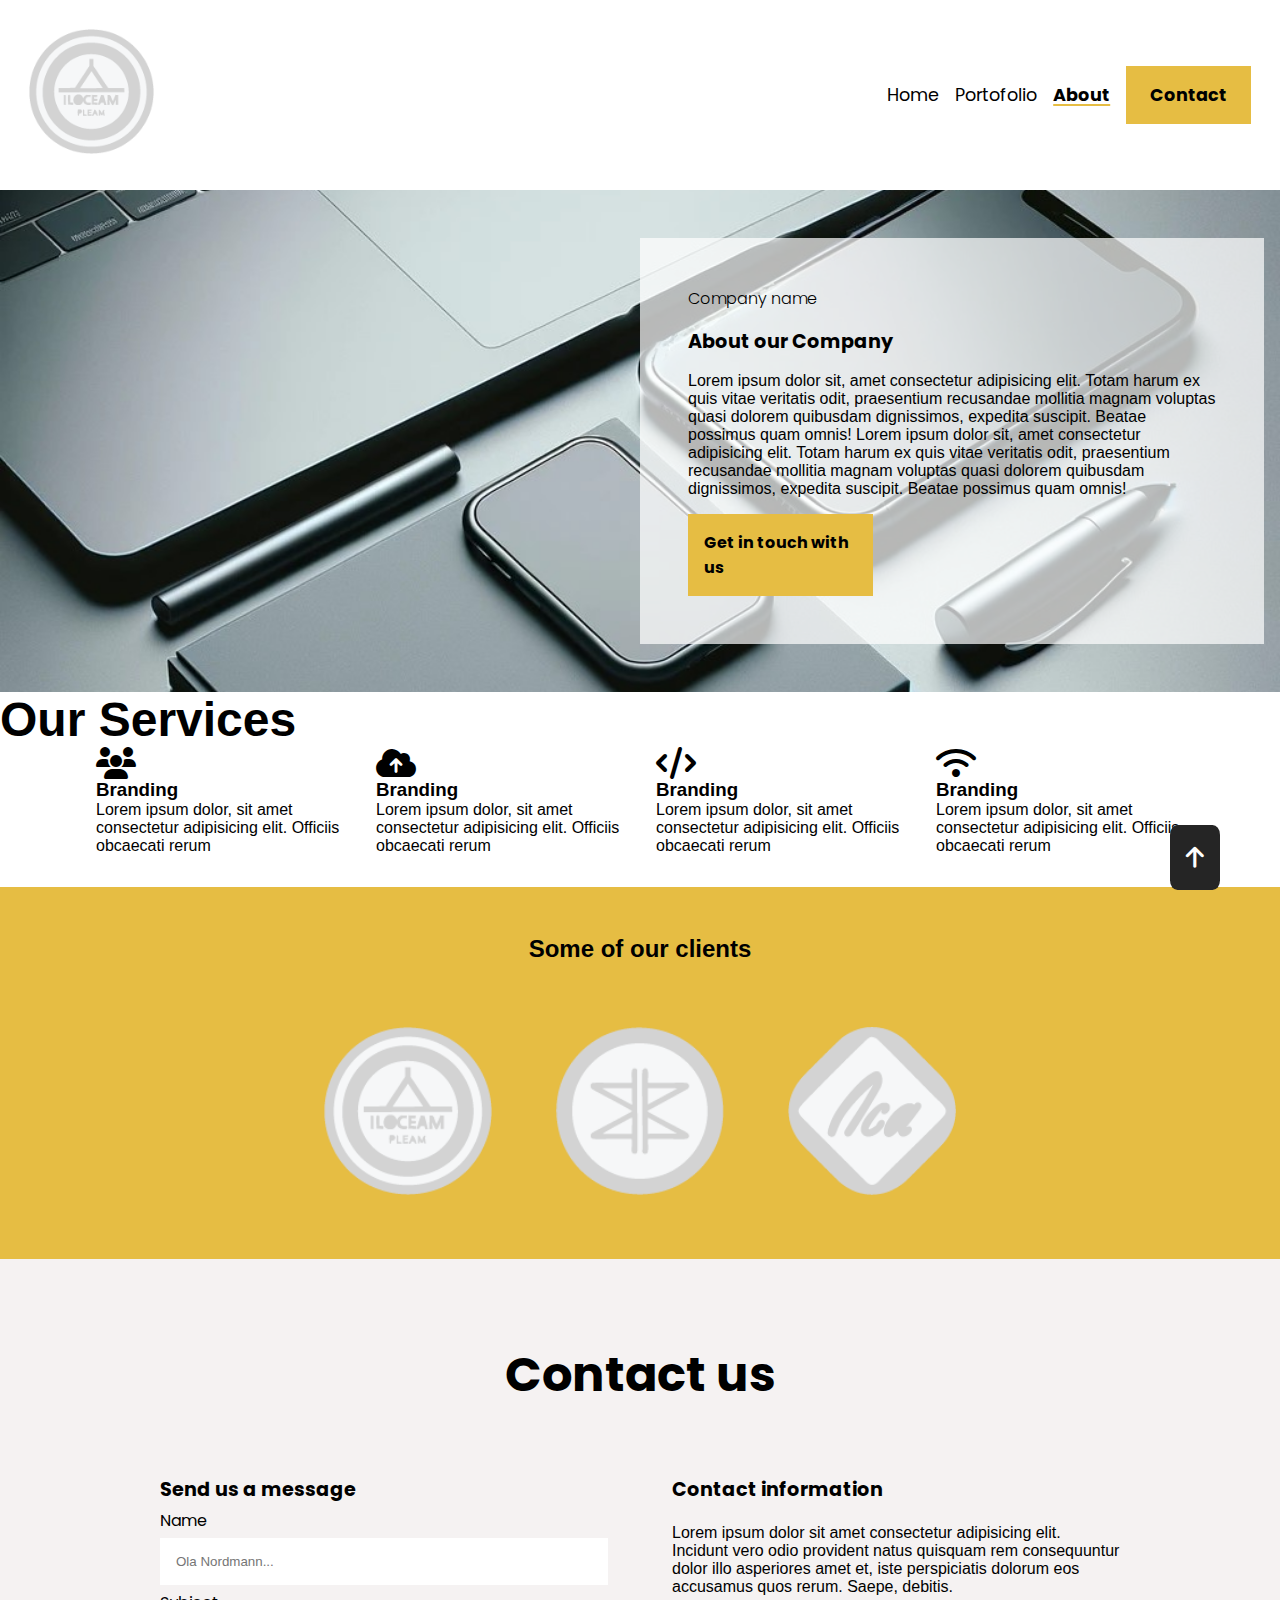
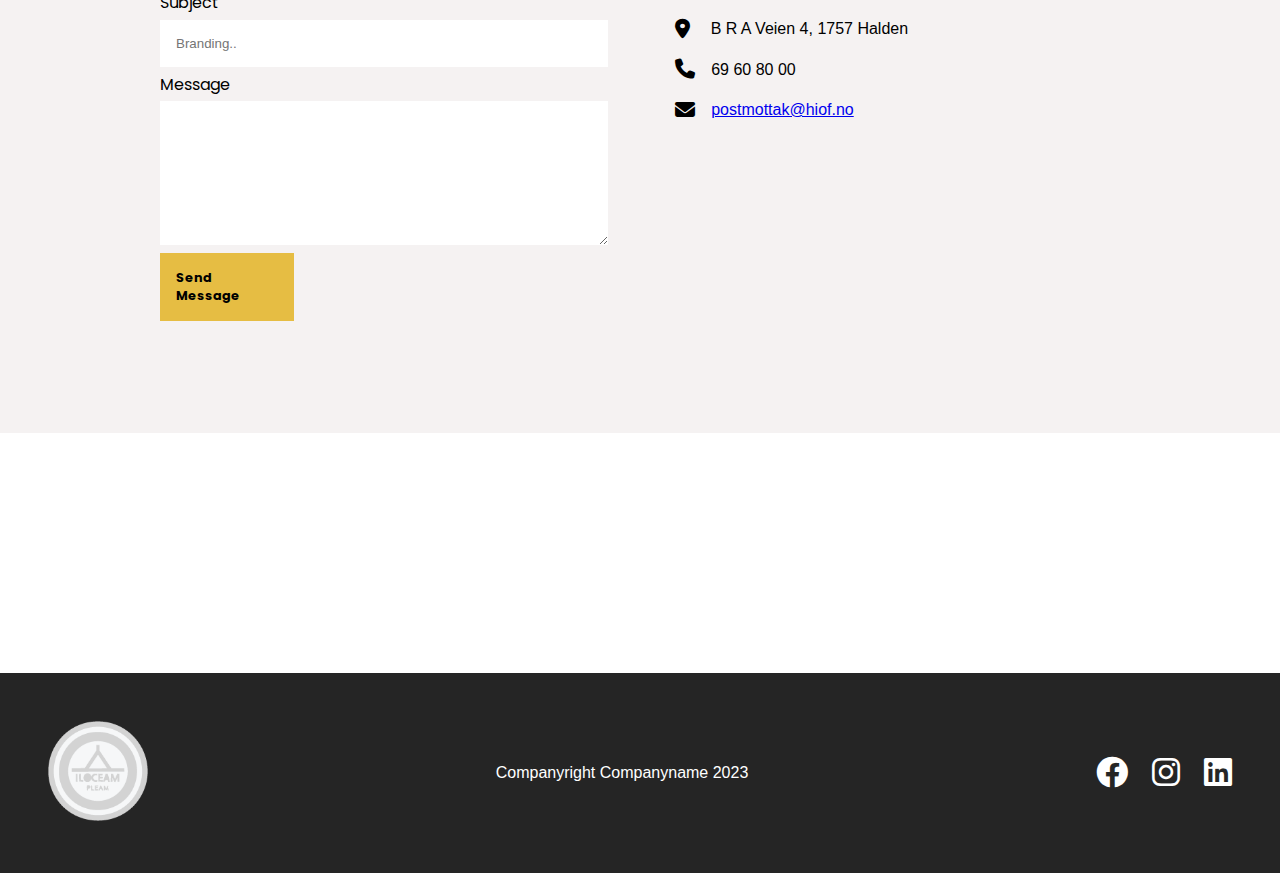
==== about.html @ 309cd56e "worked on page. Pretty much finished all pages, changes fonts to be from fontawesome, changed downlo" ====
<!DOCTYPE html>
<html lang="en">
    <head>
        <meta charset="UTF-8">
        <meta name="viewport" content="width=device-width, initial-scale=1.0">
        <meta name="description" content="This is the front-page of the 2023 Webutvikling exam.">
        <link href="css/font/css/fontawesome.css" rel="stylesheet">
        <link href="css/font/css/brands.css" rel="stylesheet">
        <link href="css/font/css/solid.css" rel="stylesheet">
        <link rel="stylesheet" href="css/main.css" type="text/css">
        <title>Webutvilking 2023 Exam Project</title>
    </head>
    <body id="body-grid">
        <header id="header-flex">
            <a class="logo" href="index.html"><img src="img/logo1.png" alt="Logo for the website, a round representative picture"></a>
            <nav>
                <ul>
                    <li><a href="index.html">Home</a></li>
                    <li><a href="products.html">Portofolio</a></li>
                    <li class="current_page_navigation"><a href="about.html">About</a></li>
                    <li id="contact_page_navigation"><a href="about.html">Contact</a></li>
                </ul>
            </nav>
            <a href="#header-flex" id="back-to-top" title="Back to top">
                <i class="fa-solid fa-arrow-up fa-xl" style="color: #ffffff;"></i>
            </a>
        </header>
        <main id="about-main">
            <section id="about-background">
                <div id="about-background-content">
                    <span>Company name</span>
                    <h1>About our Company</h1>
                    <p>
                        Lorem ipsum dolor sit, amet consectetur adipisicing elit. Totam harum ex quis vitae veritatis odit, praesentium recusandae mollitia magnam voluptas quasi dolorem quibusdam dignissimos, expedita suscipit. Beatae possimus quam omnis!
                        Lorem ipsum dolor sit, amet consectetur adipisicing elit. Totam harum ex quis vitae veritatis odit, praesentium recusandae mollitia magnam voluptas quasi dolorem quibusdam dignissimos, expedita suscipit. Beatae possimus quam omnis!
                    </p>
                    <a href="#">Get in touch with us</a>
                </div>
            </section>
            <section id="services">
                <h2>Our Services</h2>
                <section id="branding-elements">
                    <article>
                        <i class="fa-solid fa-users fa-2x"></i>
                        <h3>Branding</h3>
                        <p>Lorem ipsum dolor, sit amet consectetur adipisicing elit. Officiis obcaecati rerum</p>
                    </article>
                    <article>
                        <i class="fa-solid fa-cloud-arrow-up fa-2x"></i>
                        <h3>Branding</h3>
                        <p>Lorem ipsum dolor, sit amet consectetur adipisicing elit. Officiis obcaecati rerum</p>
                    </article>
                    <article>
                        <i class="fa-solid fa-code fa-2x"></i>
                        <h3>Branding</h3>
                        <p>Lorem ipsum dolor, sit amet consectetur adipisicing elit. Officiis obcaecati rerum</p>
                    </article>
                    <article>
                        <i class="fa-solid fa-wifi fa-2x"></i>
                        <h3>Branding</h3>
                        <p>Lorem ipsum dolor, sit amet consectetur adipisicing elit. Officiis obcaecati rerum</p>
                    </article>
                </section>
            </section>
            <section id="about-clients">
                <h2>Some of our clients</h2>
                <article>
                    <img class="client-logo" src="img/logo1.png" alt="Logo of a company">
                    <img class="client-logo" src="img/logo2.png" alt="Logo of a company">
                    <img class="client-logo" src="img/logo3.png" alt="Logo of a company">
                </article>
            </section>
            <section id="about-contact-container">
                <h2>Contact us</h2>
                <article id="contact-us">
                    <h3>Send us a message</h3>
                    <form action="#" method="get">
                        <label for="whole_name">Name</label>
                        <input type="text" id="whole_name" name="whole_name" placeholder="Ola Nordmann..." required>
                        <label for="subject">Subject</label>
                        <input type="text" id="subject" name="subject" placeholder="Branding.." required>
                        <label for="message">Message</label>
                        <textarea id="message" name="message"></textarea>
                        <button type="submit">Send Message</button>
                    </form>
                </article>
                <article id="contact-information">
                    <h3>Contact information</h3>
                    <p>Lorem ipsum dolor sit amet consectetur adipisicing elit. Incidunt vero odio provident natus quisquam rem consequuntur dolor illo asperiores amet et, iste perspiciatis dolorum eos accusamus quos rerum. Saepe, debitis.</p>
                    <ul>
                        <li><i class="fa-solid fa-location-dot fa-lg" style="color: #000000;"></i> B R A Veien 4, 1757 Halden</li>
                        <li><i class="fa-solid fa-phone fa-lg" style="color: #000000;"></i>69 60 80 00</li>
                        <li><i class="fa-solid fa-envelope fa-lg" style="color: #000000;"></i><a href="mailto:postmottak@hiof.no">postmottak@hiof.no</a></li>
                    </ul>
                </article>
            </section>
            <section id="about-school-map">
                <iframe src="https://www.google.com/maps/embed?pb=!1m18!1m12!1m3!1d4094.4164869169167!2d11.348240344778466!3d59.12892465451155!2m3!1f0!2f0!3f0!3m2!1i1024!2i768!4f13.1!3m3!1m2!1s0x464412f0d344246f%3A0x4e47f19c99b253b1!2s%C3%98stfold%20University%20College!5e0!3m2!1sen!2sno!4v1700143550949!5m2!1sen!2sno" width="400" height="300" style="border:0;" allowfullscreen="" loading="lazy" referrerpolicy="no-referrer-when-downgrade"></iframe>
            </section>
        </main>
        <footer>
            <a href="index.html"><img src="img/logo1.png" alt="Logo for the website, a round representative picture"></a>
            <span>Companyright Companyname 2023</span>
            <nav>
                <ul>
                    <li><a href="https://facebook.com" target="_blank"><i class="fa-brands fa-facebook fa-2xl" style="color: #ffffff;"></i></a></li>
                    <li><a href="https://instagram.com" target="_blank"><i class="fa-brands fa-instagram fa-2xl" style="color: #ffffff;"></i></a></li>
                    <li><a href="https://linkedin.com" target="_blank"><i class="fa-brands fa-linkedin fa-2xl" style="color: #ffffff;"></i></a></li>
                </ul>
            </nav>
        </footer>
    </body>
</html>
---- css/font/css/brands.css ----
/*!
 * Font Awesome Free 6.4.2 by @fontawesome - https://fontawesome.com
 * License - https://fontawesome.com/license/free (Icons: CC BY 4.0, Fonts: SIL OFL 1.1, Code: MIT License)
 * Copyright 2023 Fonticons, Inc.
 */
:root, :host {
  --fa-style-family-brands: 'Font Awesome 6 Brands';
  --fa-font-brands: normal 400 1em/1 'Font Awesome 6 Brands'; }

@font-face {
  font-family: 'Font Awesome 6 Brands';
  font-style: normal;
  font-weight: 400;
  font-display: block;
  src: url("../webfonts/fa-brands-400.woff2") format("woff2"), url("../webfonts/fa-brands-400.ttf") format("truetype"); }

.fab,
.fa-brands {
  font-weight: 400; }

.fa-monero:before {
  content: "\f3d0"; }

.fa-hooli:before {
  content: "\f427"; }

.fa-yelp:before {
  content: "\f1e9"; }

.fa-cc-visa:before {
  content: "\f1f0"; }

.fa-lastfm:before {
  content: "\f202"; }

.fa-shopware:before {
  content: "\f5b5"; }

.fa-creative-commons-nc:before {
  content: "\f4e8"; }

.fa-aws:before {
  content: "\f375"; }

.fa-redhat:before {
  content: "\f7bc"; }

.fa-yoast:before {
  content: "\f2b1"; }

.fa-cloudflare:before {
  content: "\e07d"; }

.fa-ups:before {
  content: "\f7e0"; }

.fa-wpexplorer:before {
  content: "\f2de"; }

.fa-dyalog:before {
  content: "\f399"; }

.fa-bity:before {
  content: "\f37a"; }

.fa-stackpath:before {
  content: "\f842"; }

.fa-buysellads:before {
  content: "\f20d"; }

.fa-first-order:before {
  content: "\f2b0"; }

.fa-modx:before {
  content: "\f285"; }

.fa-guilded:before {
  content: "\e07e"; }

.fa-vnv:before {
  content: "\f40b"; }

.fa-square-js:before {
  content: "\f3b9"; }

.fa-js-square:before {
  content: "\f3b9"; }

.fa-microsoft:before {
  content: "\f3ca"; }

.fa-qq:before {
  content: "\f1d6"; }

.fa-orcid:before {
  content: "\f8d2"; }

.fa-java:before {
  content: "\f4e4"; }

.fa-invision:before {
  content: "\f7b0"; }

.fa-creative-commons-pd-alt:before {
  content: "\f4ed"; }

.fa-centercode:before {
  content: "\f380"; }

.fa-glide-g:before {
  content: "\f2a6"; }

.fa-drupal:before {
  content: "\f1a9"; }

.fa-hire-a-helper:before {
  content: "\f3b0"; }

.fa-creative-commons-by:before {
  content: "\f4e7"; }

.fa-unity:before {
  content: "\e049"; }

.fa-whmcs:before {
  content: "\f40d"; }

.fa-rocketchat:before {
  content: "\f3e8"; }

.fa-vk:before {
  content: "\f189"; }

.fa-untappd:before {
  content: "\f405"; }

.fa-mailchimp:before {
  content: "\f59e"; }

.fa-css3-alt:before {
  content: "\f38b"; }

.fa-square-reddit:before {
  content: "\f1a2"; }

.fa-reddit-square:before {
  content: "\f1a2"; }

.fa-vimeo-v:before {
  content: "\f27d"; }

.fa-contao:before {
  content: "\f26d"; }

.fa-square-font-awesome:before {
  content: "\e5ad"; }

.fa-deskpro:before {
  content: "\f38f"; }

.fa-sistrix:before {
  content: "\f3ee"; }

.fa-square-instagram:before {
  content: "\e055"; }

.fa-instagram-square:before {
  content: "\e055"; }

.fa-battle-net:before {
  content: "\f835"; }

.fa-the-red-yeti:before {
  content: "\f69d"; }

.fa-square-hacker-news:before {
  content: "\f3af"; }

.fa-hacker-news-square:before {
  content: "\f3af"; }

.fa-edge:before {
  content: "\f282"; }

.fa-threads:before {
  content: "\e618"; }

.fa-napster:before {
  content: "\f3d2"; }

.fa-square-snapchat:before {
  content: "\f2ad"; }

.fa-snapchat-square:before {
  content: "\f2ad"; }

.fa-google-plus-g:before {
  content: "\f0d5"; }

.fa-artstation:before {
  content: "\f77a"; }

.fa-markdown:before {
  content: "\f60f"; }

.fa-sourcetree:before {
  content: "\f7d3"; }

.fa-google-plus:before {
  content: "\f2b3"; }

.fa-diaspora:before {
  content: "\f791"; }

.fa-foursquare:before {
  content: "\f180"; }

.fa-stack-overflow:before {
  content: "\f16c"; }

.fa-github-alt:before {
  content: "\f113"; }

.fa-phoenix-squadron:before {
  content: "\f511"; }

.fa-pagelines:before {
  content: "\f18c"; }

.fa-algolia:before {
  content: "\f36c"; }

.fa-red-river:before {
  content: "\f3e3"; }

.fa-creative-commons-sa:before {
  content: "\f4ef"; }

.fa-safari:before {
  content: "\f267"; }

.fa-google:before {
  content: "\f1a0"; }

.fa-square-font-awesome-stroke:before {
  content: "\f35c"; }

.fa-font-awesome-alt:before {
  content: "\f35c"; }

.fa-atlassian:before {
  content: "\f77b"; }

.fa-linkedin-in:before {
  content: "\f0e1"; }

.fa-digital-ocean:before {
  content: "\f391"; }

.fa-nimblr:before {
  content: "\f5a8"; }

.fa-chromecast:before {
  content: "\f838"; }

.fa-evernote:before {
  content: "\f839"; }

.fa-hacker-news:before {
  content: "\f1d4"; }

.fa-creative-commons-sampling:before {
  content: "\f4f0"; }

.fa-adversal:before {
  content: "\f36a"; }

.fa-creative-commons:before {
  content: "\f25e"; }

.fa-watchman-monitoring:before {
  content: "\e087"; }

.fa-fonticons:before {
  content: "\f280"; }

.fa-weixin:before {
  content: "\f1d7"; }

.fa-shirtsinbulk:before {
  content: "\f214"; }

.fa-codepen:before {
  content: "\f1cb"; }

.fa-git-alt:before {
  content: "\f841"; }

.fa-lyft:before {
  content: "\f3c3"; }

.fa-rev:before {
  content: "\f5b2"; }

.fa-windows:before {
  content: "\f17a"; }

.fa-wizards-of-the-coast:before {
  content: "\f730"; }

.fa-square-viadeo:before {
  content: "\f2aa"; }

.fa-viadeo-square:before {
  content: "\f2aa"; }

.fa-meetup:before {
  content: "\f2e0"; }

.fa-centos:before {
  content: "\f789"; }

.fa-adn:before {
  content: "\f170"; }

.fa-cloudsmith:before {
  content: "\f384"; }

.fa-pied-piper-alt:before {
  content: "\f1a8"; }

.fa-square-dribbble:before {
  content: "\f397"; }

.fa-dribbble-square:before {
  content: "\f397"; }

.fa-codiepie:before {
  content: "\f284"; }

.fa-node:before {
  content: "\f419"; }

.fa-mix:before {
  content: "\f3cb"; }

.fa-steam:before {
  content: "\f1b6"; }

.fa-cc-apple-pay:before {
  content: "\f416"; }

.fa-scribd:before {
  content: "\f28a"; }

.fa-debian:before {
  content: "\e60b"; }

.fa-openid:before {
  content: "\f19b"; }

.fa-instalod:before {
  content: "\e081"; }

.fa-expeditedssl:before {
  content: "\f23e"; }

.fa-sellcast:before {
  content: "\f2da"; }

.fa-square-twitter:before {
  content: "\f081"; }

.fa-twitter-square:before {
  content: "\f081"; }

.fa-r-project:before {
  content: "\f4f7"; }

.fa-delicious:before {
  content: "\f1a5"; }

.fa-freebsd:before {
  content: "\f3a4"; }

.fa-vuejs:before {
  content: "\f41f"; }

.fa-accusoft:before {
  content: "\f369"; }

.fa-ioxhost:before {
  content: "\f208"; }

.fa-fonticons-fi:before {
  content: "\f3a2"; }

.fa-app-store:before {
  content: "\f36f"; }

.fa-cc-mastercard:before {
  content: "\f1f1"; }

.fa-itunes-note:before {
  content: "\f3b5"; }

.fa-golang:before {
  content: "\e40f"; }

.fa-kickstarter:before {
  content: "\f3bb"; }

.fa-grav:before {
  content: "\f2d6"; }

.fa-weibo:before {
  content: "\f18a"; }

.fa-uncharted:before {
  content: "\e084"; }

.fa-firstdraft:before {
  content: "\f3a1"; }

.fa-square-youtube:before {
  content: "\f431"; }

.fa-youtube-square:before {
  content: "\f431"; }

.fa-wikipedia-w:before {
  content: "\f266"; }

.fa-wpressr:before {
  content: "\f3e4"; }

.fa-rendact:before {
  content: "\f3e4"; }

.fa-angellist:before {
  content: "\f209"; }

.fa-galactic-republic:before {
  content: "\f50c"; }

.fa-nfc-directional:before {
  content: "\e530"; }

.fa-skype:before {
  content: "\f17e"; }

.fa-joget:before {
  content: "\f3b7"; }

.fa-fedora:before {
  content: "\f798"; }

.fa-stripe-s:before {
  content: "\f42a"; }

.fa-meta:before {
  content: "\e49b"; }

.fa-laravel:before {
  content: "\f3bd"; }

.fa-hotjar:before {
  content: "\f3b1"; }

.fa-bluetooth-b:before {
  content: "\f294"; }

.fa-sticker-mule:before {
  content: "\f3f7"; }

.fa-creative-commons-zero:before {
  content: "\f4f3"; }

.fa-hips:before {
  content: "\f452"; }

.fa-behance:before {
  content: "\f1b4"; }

.fa-reddit:before {
  content: "\f1a1"; }

.fa-discord:before {
  content: "\f392"; }

.fa-chrome:before {
  content: "\f268"; }

.fa-app-store-ios:before {
  content: "\f370"; }

.fa-cc-discover:before {
  content: "\f1f2"; }

.fa-wpbeginner:before {
  content: "\f297"; }

.fa-confluence:before {
  content: "\f78d"; }

.fa-mdb:before {
  content: "\f8ca"; }

.fa-dochub:before {
  content: "\f394"; }

.fa-accessible-icon:before {
  content: "\f368"; }

.fa-ebay:before {
  content: "\f4f4"; }

.fa-amazon:before {
  content: "\f270"; }

.fa-unsplash:before {
  content: "\e07c"; }

.fa-yarn:before {
  content: "\f7e3"; }

.fa-square-steam:before {
  content: "\f1b7"; }

.fa-steam-square:before {
  content: "\f1b7"; }

.fa-500px:before {
  content: "\f26e"; }

.fa-square-vimeo:before {
  content: "\f194"; }

.fa-vimeo-square:before {
  content: "\f194"; }

.fa-asymmetrik:before {
  content: "\f372"; }

.fa-font-awesome:before {
  content: "\f2b4"; }

.fa-font-awesome-flag:before {
  content: "\f2b4"; }

.fa-font-awesome-logo-full:before {
  content: "\f2b4"; }

.fa-gratipay:before {
  content: "\f184"; }

.fa-apple:before {
  content: "\f179"; }

.fa-hive:before {
  content: "\e07f"; }

.fa-gitkraken:before {
  content: "\f3a6"; }

.fa-keybase:before {
  content: "\f4f5"; }

.fa-apple-pay:before {
  content: "\f415"; }

.fa-padlet:before {
  content: "\e4a0"; }

.fa-amazon-pay:before {
  content: "\f42c"; }

.fa-square-github:before {
  content: "\f092"; }

.fa-github-square:before {
  content: "\f092"; }

.fa-stumbleupon:before {
  content: "\f1a4"; }

.fa-fedex:before {
  content: "\f797"; }

.fa-phoenix-framework:before {
  content: "\f3dc"; }

.fa-shopify:before {
  content: "\e057"; }

.fa-neos:before {
  content: "\f612"; }

.fa-square-threads:before {
  content: "\e619"; }

.fa-hackerrank:before {
  content: "\f5f7"; }

.fa-researchgate:before {
  content: "\f4f8"; }

.fa-swift:before {
  content: "\f8e1"; }

.fa-angular:before {
  content: "\f420"; }

.fa-speakap:before {
  content: "\f3f3"; }

.fa-angrycreative:before {
  content: "\f36e"; }

.fa-y-combinator:before {
  content: "\f23b"; }

.fa-empire:before {
  content: "\f1d1"; }

.fa-envira:before {
  content: "\f299"; }

.fa-square-gitlab:before {
  content: "\e5ae"; }

.fa-gitlab-square:before {
  content: "\e5ae"; }

.fa-studiovinari:before {
  content: "\f3f8"; }

.fa-pied-piper:before {
  content: "\f2ae"; }

.fa-wordpress:before {
  content: "\f19a"; }

.fa-product-hunt:before {
  content: "\f288"; }

.fa-firefox:before {
  content: "\f269"; }

.fa-linode:before {
  content: "\f2b8"; }

.fa-goodreads:before {
  content: "\f3a8"; }

.fa-square-odnoklassniki:before {
  content: "\f264"; }

.fa-odnoklassniki-square:before {
  content: "\f264"; }

.fa-jsfiddle:before {
  content: "\f1cc"; }

.fa-sith:before {
  content: "\f512"; }

.fa-themeisle:before {
  content: "\f2b2"; }

.fa-page4:before {
  content: "\f3d7"; }

.fa-hashnode:before {
  content: "\e499"; }

.fa-react:before {
  content: "\f41b"; }

.fa-cc-paypal:before {
  content: "\f1f4"; }

.fa-squarespace:before {
  content: "\f5be"; }

.fa-cc-stripe:before {
  content: "\f1f5"; }

.fa-creative-commons-share:before {
  content: "\f4f2"; }

.fa-bitcoin:before {
  content: "\f379"; }

.fa-keycdn:before {
  content: "\f3ba"; }

.fa-opera:before {
  content: "\f26a"; }

.fa-itch-io:before {
  content: "\f83a"; }

.fa-umbraco:before {
  content: "\f8e8"; }

.fa-galactic-senate:before {
  content: "\f50d"; }

.fa-ubuntu:before {
  content: "\f7df"; }

.fa-draft2digital:before {
  content: "\f396"; }

.fa-stripe:before {
  content: "\f429"; }

.fa-houzz:before {
  content: "\f27c"; }

.fa-gg:before {
  content: "\f260"; }

.fa-dhl:before {
  content: "\f790"; }

.fa-square-pinterest:before {
  content: "\f0d3"; }

.fa-pinterest-square:before {
  content: "\f0d3"; }

.fa-xing:before {
  content: "\f168"; }

.fa-blackberry:before {
  content: "\f37b"; }

.fa-creative-commons-pd:before {
  content: "\f4ec"; }

.fa-playstation:before {
  content: "\f3df"; }

.fa-quinscape:before {
  content: "\f459"; }

.fa-less:before {
  content: "\f41d"; }

.fa-blogger-b:before {
  content: "\f37d"; }

.fa-opencart:before {
  content: "\f23d"; }

.fa-vine:before {
  content: "\f1ca"; }

.fa-paypal:before {
  content: "\f1ed"; }

.fa-gitlab:before {
  content: "\f296"; }

.fa-typo3:before {
  content: "\f42b"; }

.fa-reddit-alien:before {
  content: "\f281"; }

.fa-yahoo:before {
  content: "\f19e"; }

.fa-dailymotion:before {
  content: "\e052"; }

.fa-affiliatetheme:before {
  content: "\f36b"; }

.fa-pied-piper-pp:before {
  content: "\f1a7"; }

.fa-bootstrap:before {
  content: "\f836"; }

.fa-odnoklassniki:before {
  content: "\f263"; }

.fa-nfc-symbol:before {
  content: "\e531"; }

.fa-ethereum:before {
  content: "\f42e"; }

.fa-speaker-deck:before {
  content: "\f83c"; }

.fa-creative-commons-nc-eu:before {
  content: "\f4e9"; }

.fa-patreon:before {
  content: "\f3d9"; }

.fa-avianex:before {
  content: "\f374"; }

.fa-ello:before {
  content: "\f5f1"; }

.fa-gofore:before {
  content: "\f3a7"; }

.fa-bimobject:before {
  content: "\f378"; }

.fa-facebook-f:before {
  content: "\f39e"; }

.fa-square-google-plus:before {
  content: "\f0d4"; }

.fa-google-plus-square:before {
  content: "\f0d4"; }

.fa-mandalorian:before {
  content: "\f50f"; }

.fa-first-order-alt:before {
  content: "\f50a"; }

.fa-osi:before {
  content: "\f41a"; }

.fa-google-wallet:before {
  content: "\f1ee"; }

.fa-d-and-d-beyond:before {
  content: "\f6ca"; }

.fa-periscope:before {
  content: "\f3da"; }

.fa-fulcrum:before {
  content: "\f50b"; }

.fa-cloudscale:before {
  content: "\f383"; }

.fa-forumbee:before {
  content: "\f211"; }

.fa-mizuni:before {
  content: "\f3cc"; }

.fa-schlix:before {
  content: "\f3ea"; }

.fa-square-xing:before {
  content: "\f169"; }

.fa-xing-square:before {
  content: "\f169"; }

.fa-bandcamp:before {
  content: "\f2d5"; }

.fa-wpforms:before {
  content: "\f298"; }

.fa-cloudversify:before {
  content: "\f385"; }

.fa-usps:before {
  content: "\f7e1"; }

.fa-megaport:before {
  content: "\f5a3"; }

.fa-magento:before {
  content: "\f3c4"; }

.fa-spotify:before {
  content: "\f1bc"; }

.fa-optin-monster:before {
  content: "\f23c"; }

.fa-fly:before {
  content: "\f417"; }

.fa-aviato:before {
  content: "\f421"; }

.fa-itunes:before {
  content: "\f3b4"; }

.fa-cuttlefish:before {
  content: "\f38c"; }

.fa-blogger:before {
  content: "\f37c"; }

.fa-flickr:before {
  content: "\f16e"; }

.fa-viber:before {
  content: "\f409"; }

.fa-soundcloud:before {
  content: "\f1be"; }

.fa-digg:before {
  content: "\f1a6"; }

.fa-tencent-weibo:before {
  content: "\f1d5"; }

.fa-symfony:before {
  content: "\f83d"; }

.fa-maxcdn:before {
  content: "\f136"; }

.fa-etsy:before {
  content: "\f2d7"; }

.fa-facebook-messenger:before {
  content: "\f39f"; }

.fa-audible:before {
  content: "\f373"; }

.fa-think-peaks:before {
  content: "\f731"; }

.fa-bilibili:before {
  content: "\e3d9"; }

.fa-erlang:before {
  content: "\f39d"; }

.fa-x-twitter:before {
  content: "\e61b"; }

.fa-cotton-bureau:before {
  content: "\f89e"; }

.fa-dashcube:before {
  content: "\f210"; }

.fa-42-group:before {
  content: "\e080"; }

.fa-innosoft:before {
  content: "\e080"; }

.fa-stack-exchange:before {
  content: "\f18d"; }

.fa-elementor:before {
  content: "\f430"; }

.fa-square-pied-piper:before {
  content: "\e01e"; }

.fa-pied-piper-square:before {
  content: "\e01e"; }

.fa-creative-commons-nd:before {
  content: "\f4eb"; }

.fa-palfed:before {
  content: "\f3d8"; }

.fa-superpowers:before {
  content: "\f2dd"; }

.fa-resolving:before {
  content: "\f3e7"; }

.fa-xbox:before {
  content: "\f412"; }

.fa-searchengin:before {
  content: "\f3eb"; }

.fa-tiktok:before {
  content: "\e07b"; }

.fa-square-facebook:before {
  content: "\f082"; }

.fa-facebook-square:before {
  content: "\f082"; }

.fa-renren:before {
  content: "\f18b"; }

.fa-linux:before {
  content: "\f17c"; }

.fa-glide:before {
  content: "\f2a5"; }

.fa-linkedin:before {
  content: "\f08c"; }

.fa-hubspot:before {
  content: "\f3b2"; }

.fa-deploydog:before {
  content: "\f38e"; }

.fa-twitch:before {
  content: "\f1e8"; }

.fa-ravelry:before {
  content: "\f2d9"; }

.fa-mixer:before {
  content: "\e056"; }

.fa-square-lastfm:before {
  content: "\f203"; }

.fa-lastfm-square:before {
  content: "\f203"; }

.fa-vimeo:before {
  content: "\f40a"; }

.fa-mendeley:before {
  content: "\f7b3"; }

.fa-uniregistry:before {
  content: "\f404"; }

.fa-figma:before {
  content: "\f799"; }

.fa-creative-commons-remix:before {
  content: "\f4ee"; }

.fa-cc-amazon-pay:before {
  content: "\f42d"; }

.fa-dropbox:before {
  content: "\f16b"; }

.fa-instagram:before {
  content: "\f16d"; }

.fa-cmplid:before {
  content: "\e360"; }

.fa-facebook:before {
  content: "\f09a"; }

.fa-gripfire:before {
  content: "\f3ac"; }

.fa-jedi-order:before {
  content: "\f50e"; }

.fa-uikit:before {
  content: "\f403"; }

.fa-fort-awesome-alt:before {
  content: "\f3a3"; }

.fa-phabricator:before {
  content: "\f3db"; }

.fa-ussunnah:before {
  content: "\f407"; }

.fa-earlybirds:before {
  content: "\f39a"; }

.fa-trade-federation:before {
  content: "\f513"; }

.fa-autoprefixer:before {
  content: "\f41c"; }

.fa-whatsapp:before {
  content: "\f232"; }

.fa-slideshare:before {
  content: "\f1e7"; }

.fa-google-play:before {
  content: "\f3ab"; }

.fa-viadeo:before {
  content: "\f2a9"; }

.fa-line:before {
  content: "\f3c0"; }

.fa-google-drive:before {
  content: "\f3aa"; }

.fa-servicestack:before {
  content: "\f3ec"; }

.fa-simplybuilt:before {
  content: "\f215"; }

.fa-bitbucket:before {
  content: "\f171"; }

.fa-imdb:before {
  content: "\f2d8"; }

.fa-deezer:before {
  content: "\e077"; }

.fa-raspberry-pi:before {
  content: "\f7bb"; }

.fa-jira:before {
  content: "\f7b1"; }

.fa-docker:before {
  content: "\f395"; }

.fa-screenpal:before {
  content: "\e570"; }

.fa-bluetooth:before {
  content: "\f293"; }

.fa-gitter:before {
  content: "\f426"; }

.fa-d-and-d:before {
  content: "\f38d"; }

.fa-microblog:before {
  content: "\e01a"; }

.fa-cc-diners-club:before {
  content: "\f24c"; }

.fa-gg-circle:before {
  content: "\f261"; }

.fa-pied-piper-hat:before {
  content: "\f4e5"; }

.fa-kickstarter-k:before {
  content: "\f3bc"; }

.fa-yandex:before {
  content: "\f413"; }

.fa-readme:before {
  content: "\f4d5"; }

.fa-html5:before {
  content: "\f13b"; }

.fa-sellsy:before {
  content: "\f213"; }

.fa-sass:before {
  content: "\f41e"; }

.fa-wirsindhandwerk:before {
  content: "\e2d0"; }

.fa-wsh:before {
  content: "\e2d0"; }

.fa-buromobelexperte:before {
  content: "\f37f"; }

.fa-salesforce:before {
  content: "\f83b"; }

.fa-octopus-deploy:before {
  content: "\e082"; }

.fa-medapps:before {
  content: "\f3c6"; }

.fa-ns8:before {
  content: "\f3d5"; }

.fa-pinterest-p:before {
  content: "\f231"; }

.fa-apper:before {
  content: "\f371"; }

.fa-fort-awesome:before {
  content: "\f286"; }

.fa-waze:before {
  content: "\f83f"; }

.fa-cc-jcb:before {
  content: "\f24b"; }

.fa-snapchat:before {
  content: "\f2ab"; }

.fa-snapchat-ghost:before {
  content: "\f2ab"; }

.fa-fantasy-flight-games:before {
  content: "\f6dc"; }

.fa-rust:before {
  content: "\e07a"; }

.fa-wix:before {
  content: "\f5cf"; }

.fa-square-behance:before {
  content: "\f1b5"; }

.fa-behance-square:before {
  content: "\f1b5"; }

.fa-supple:before {
  content: "\f3f9"; }

.fa-rebel:before {
  content: "\f1d0"; }

.fa-css3:before {
  content: "\f13c"; }

.fa-staylinked:before {
  content: "\f3f5"; }

.fa-kaggle:before {
  content: "\f5fa"; }

.fa-space-awesome:before {
  content: "\e5ac"; }

.fa-deviantart:before {
  content: "\f1bd"; }

.fa-cpanel:before {
  content: "\f388"; }

.fa-goodreads-g:before {
  content: "\f3a9"; }

.fa-square-git:before {
  content: "\f1d2"; }

.fa-git-square:before {
  content: "\f1d2"; }

.fa-square-tumblr:before {
  content: "\f174"; }

.fa-tumblr-square:before {
  content: "\f174"; }

.fa-trello:before {
  content: "\f181"; }

.fa-creative-commons-nc-jp:before {
  content: "\f4ea"; }

.fa-get-pocket:before {
  content: "\f265"; }

.fa-perbyte:before {
  content: "\e083"; }

.fa-grunt:before {
  content: "\f3ad"; }

.fa-weebly:before {
  content: "\f5cc"; }

.fa-connectdevelop:before {
  content: "\f20e"; }

.fa-leanpub:before {
  content: "\f212"; }

.fa-black-tie:before {
  content: "\f27e"; }

.fa-themeco:before {
  content: "\f5c6"; }

.fa-python:before {
  content: "\f3e2"; }

.fa-android:before {
  content: "\f17b"; }

.fa-bots:before {
  content: "\e340"; }

.fa-free-code-camp:before {
  content: "\f2c5"; }

.fa-hornbill:before {
  content: "\f592"; }

.fa-js:before {
  content: "\f3b8"; }

.fa-ideal:before {
  content: "\e013"; }

.fa-git:before {
  content: "\f1d3"; }

.fa-dev:before {
  content: "\f6cc"; }

.fa-sketch:before {
  content: "\f7c6"; }

.fa-yandex-international:before {
  content: "\f414"; }

.fa-cc-amex:before {
  content: "\f1f3"; }

.fa-uber:before {
  content: "\f402"; }

.fa-github:before {
  content: "\f09b"; }

.fa-php:before {
  content: "\f457"; }

.fa-alipay:before {
  content: "\f642"; }

.fa-youtube:before {
  content: "\f167"; }

.fa-skyatlas:before {
  content: "\f216"; }

.fa-firefox-browser:before {
  content: "\e007"; }

.fa-replyd:before {
  content: "\f3e6"; }

.fa-suse:before {
  content: "\f7d6"; }

.fa-jenkins:before {
  content: "\f3b6"; }

.fa-twitter:before {
  content: "\f099"; }

.fa-rockrms:before {
  content: "\f3e9"; }

.fa-pinterest:before {
  content: "\f0d2"; }

.fa-buffer:before {
  content: "\f837"; }

.fa-npm:before {
  content: "\f3d4"; }

.fa-yammer:before {
  content: "\f840"; }

.fa-btc:before {
  content: "\f15a"; }

.fa-dribbble:before {
  content: "\f17d"; }

.fa-stumbleupon-circle:before {
  content: "\f1a3"; }

.fa-internet-explorer:before {
  content: "\f26b"; }

.fa-stubber:before {
  content: "\e5c7"; }

.fa-telegram:before {
  content: "\f2c6"; }

.fa-telegram-plane:before {
  content: "\f2c6"; }

.fa-old-republic:before {
  content: "\f510"; }

.fa-odysee:before {
  content: "\e5c6"; }

.fa-square-whatsapp:before {
  content: "\f40c"; }

.fa-whatsapp-square:before {
  content: "\f40c"; }

.fa-node-js:before {
  content: "\f3d3"; }

.fa-edge-legacy:before {
  content: "\e078"; }

.fa-slack:before {
  content: "\f198"; }

.fa-slack-hash:before {
  content: "\f198"; }

.fa-medrt:before {
  content: "\f3c8"; }

.fa-usb:before {
  content: "\f287"; }

.fa-tumblr:before {
  content: "\f173"; }

.fa-vaadin:before {
  content: "\f408"; }

.fa-quora:before {
  content: "\f2c4"; }

.fa-square-x-twitter:before {
  content: "\e61a"; }

.fa-reacteurope:before {
  content: "\f75d"; }

.fa-medium:before {
  content: "\f23a"; }

.fa-medium-m:before {
  content: "\f23a"; }

.fa-amilia:before {
  content: "\f36d"; }

.fa-mixcloud:before {
  content: "\f289"; }

.fa-flipboard:before {
  content: "\f44d"; }

.fa-viacoin:before {
  content: "\f237"; }

.fa-critical-role:before {
  content: "\f6c9"; }

.fa-sitrox:before {
  content: "\e44a"; }

.fa-discourse:before {
  content: "\f393"; }

.fa-joomla:before {
  content: "\f1aa"; }

.fa-mastodon:before {
  content: "\f4f6"; }

.fa-airbnb:before {
  content: "\f834"; }

.fa-wolf-pack-battalion:before {
  content: "\f514"; }

.fa-buy-n-large:before {
  content: "\f8a6"; }

.fa-gulp:before {
  content: "\f3ae"; }

.fa-creative-commons-sampling-plus:before {
  content: "\f4f1"; }

.fa-strava:before {
  content: "\f428"; }

.fa-ember:before {
  content: "\f423"; }

.fa-canadian-maple-leaf:before {
  content: "\f785"; }

.fa-teamspeak:before {
  content: "\f4f9"; }

.fa-pushed:before {
  content: "\f3e1"; }

.fa-wordpress-simple:before {
  content: "\f411"; }

.fa-nutritionix:before {
  content: "\f3d6"; }

.fa-wodu:before {
  content: "\e088"; }

.fa-google-pay:before {
  content: "\e079"; }

.fa-intercom:before {
  content: "\f7af"; }

.fa-zhihu:before {
  content: "\f63f"; }

.fa-korvue:before {
  content: "\f42f"; }

.fa-pix:before {
  content: "\e43a"; }

.fa-steam-symbol:before {
  content: "\f3f6"; }
---- css/font/css/solid.css ----
/*!
 * Font Awesome Free 6.4.2 by @fontawesome - https://fontawesome.com
 * License - https://fontawesome.com/license/free (Icons: CC BY 4.0, Fonts: SIL OFL 1.1, Code: MIT License)
 * Copyright 2023 Fonticons, Inc.
 */
:root, :host {
  --fa-style-family-classic: 'Font Awesome 6 Free';
  --fa-font-solid: normal 900 1em/1 'Font Awesome 6 Free'; }

@font-face {
  font-family: 'Font Awesome 6 Free';
  font-style: normal;
  font-weight: 900;
  font-display: block;
  src: url("../webfonts/fa-solid-900.woff2") format("woff2"), url("../webfonts/fa-solid-900.ttf") format("truetype"); }

.fas,
.fa-solid {
  font-weight: 900; }
---- css/main.css ----
@import url("https://fonts.googleapis.com/css2?family=Poppins:ital,wght@0,100;0,200;0,300;0,400;0,500;0,600;0,700;0,800;0,900;1,100;1,200;1,300;1,400;1,500;1,600;1,700;1,800;1,900&display=swap");
* {
  box-sizing: border-box;
  margin: 0;
  padding: 0;
  font-family: Arial, Helvetica, sans-serif;
  text-decoration: none;
  list-style-type: none;
}

#body-grid {
  display: grid;
  grid-template-areas: "header" "main" "footer";
  max-width: 1600px;
}

#header-flex {
  grid-area: header;
  display: flex;
  flex-direction: column;
  align-items: center;
  justify-content: center;
  gap: 1.2rem;
  padding: 1.8rem;
  grid-area: header;
}
#header-flex a {
  color: #000;
  font-family: "Poppins", sans-serif;
}
#header-flex nav ul {
  display: flex;
  flex-direction: column;
  align-items: center;
  justify-content: center;
  gap: 1rem;
}
#header-flex nav ul li {
  list-style-type: none;
  text-align: center;
}
#header-flex nav ul .current_page_navigation {
  text-decoration: underline;
  text-decoration-thickness: 1.5px;
  text-decoration-color: #e6bd43;
  text-underline-offset: 0.2rem;
  font-family: "Poppins", sans-serif;
  font-size: 1.1rem;
  font-weight: 700;
  font-style: normal;
  text-align: center;
}
#header-flex nav ul #contact_page_navigation {
  background-color: #e6bd43;
  padding: 1rem 1.5rem 1rem 1.5rem;
  font-family: "Poppins", sans-serif;
  font-size: 1.1rem;
  font-weight: 700;
  font-style: normal;
  text-align: center;
}
#header-flex #back-to-top {
  position: fixed;
  bottom: 20px;
  right: 20px;
  z-index: 10;
  cursor: pointer;
}
#header-flex #back-to-top i {
  background-color: #252525;
  border-radius: 15%;
  padding: 2rem 1rem 2rem 1rem;
}

.logo img {
  width: 125px;
  height: 125px;
}

#main-index {
  grid-area: main;
}
#main-index #compeling_section_1_background {
  position: relative;
  overflow: hidden;
}
#main-index #compeling_section_1_background .background-image-container {
  background-image: url(../img/laptop-phone.jpg);
  background-repeat: no-repeat;
  background-position: center;
  background-size: cover;
  position: absolute;
  width: 100%;
  height: 100%;
  opacity: 0.5;
  z-index: -2;
}
#main-index #compeling_section_1_background video {
  display: none;
}
#main-index #compeling_section_1_background #compeling_1 {
  display: flex;
  flex-direction: column;
  align-items: center;
  justify-content: center;
  gap: 1.2rem;
  padding: 4rem 2.5rem 4rem 2.5rem;
}
#main-index #compeling_section_1_background #compeling_1 h1 {
  font-family: "Poppins", sans-serif;
  font-size: 2.5rem;
  font-weight: 700;
  font-style: normal;
  text-align: center;
}
#main-index #compeling_section_1_background #compeling_1 p {
  font-family: Arial, Helvetica, sans-serif;
  font-size: 1.3rem;
  font-weight: 400;
  font-style: normal;
  text-align: center;
}
#main-index #compeling_section_1_background #compeling_1 a {
  color: #000;
  background-color: #e6bd43;
  padding: 1.2rem;
  font-family: "Poppins", sans-serif;
  font-size: 1.2rem;
  font-weight: 700;
  font-style: normal;
  text-align: left;
}
#main-index #compeling_section #compeling_2 {
  padding: 4rem 2.7rem 4rem 2.7rem;
}
#main-index #compeling_section #compeling_2 p {
  margin-top: 2rem;
  font-family: Arial, Helvetica, sans-serif;
  font-size: 1.3rem;
  font-weight: 400;
  font-style: normal;
  text-align: center;
}
#main-index #compeling_section #compeling_2 h2 {
  font-family: "Poppins", sans-serif;
  font-size: 1.3rem;
  font-weight: 700;
  font-style: normal;
  text-align: center;
}
#main-index #compeling_section2 {
  background-color: #e6bd43;
  display: flex;
  flex-direction: column;
  align-items: center;
  justify-content: center;
}
#main-index #compeling_section2 img {
  max-width: 100%;
  padding: 2.5rem;
}
#main-index #compeling_section2 article {
  display: flex;
  flex-direction: column;
  align-items: center;
  justify-content: center;
  gap: 1.5rem;
  padding: 2.5rem 5.5rem 4rem 5.5rem;
}
#main-index #compeling_section2 article h2 {
  font-family: "Poppins", sans-serif;
  font-size: 1.3rem;
  font-weight: 700;
  font-style: normal;
  text-align: left;
}
#main-index #compeling_section2 article p {
  font-size: 1.3rem;
}
#main-index #compeling_section2 article a {
  border: #000 solid 3px;
  padding: 1.1rem;
  color: #000;
  font-family: "Poppins", sans-serif;
  font-size: 1.1rem;
  font-weight: 700;
  font-style: normal;
  text-align: left;
}
#main-index .icons {
  width: 150px;
  height: 150px;
}
#main-index #services {
  display: flex;
  flex-direction: column;
  align-items: center;
  justify-content: center;
  gap: 3rem;
}
#main-index #services h2 {
  font-family: "Poppins", sans-serif;
  font-size: 1.5rem;
  font-weight: 700;
  font-style: normal;
  text-align: center;
  padding-top: 4rem;
}
#main-index #services #branding-elements {
  display: flex;
  flex-direction: row;
  align-items: center;
  justify-content: center;
  flex-wrap: wrap;
  gap: 2rem;
}
#main-index #services #branding-elements article {
  display: flex;
  flex-direction: column;
  align-items: center;
  justify-content: center;
  flex: 1 1 250px;
  gap: 1rem;
}
#main-index #services #branding-elements article h3 {
  font-family: "Poppins", sans-serif;
  font-size: 1.2rem;
  font-weight: 700;
  font-style: normal;
  text-align: center;
}
#main-index #services #branding-elements article p {
  padding: 0 2rem 0 2rem;
  text-align: center;
}
#main-index #newsletter {
  padding: 4rem 1.5rem 3rem 1.5rem;
  margin-top: 4rem;
  background-color: rgb(235, 233, 233);
  display: flex;
  flex-direction: column;
  align-items: center;
  justify-content: center;
  gap: 1.2rem;
}
#main-index #newsletter h2 {
  font-family: "Poppins", sans-serif;
  font-size: 1.5rem;
  font-weight: 700;
  font-style: normal;
  text-align: center;
}
#main-index #newsletter form input {
  padding: 1rem;
  border: none;
}
#main-index #newsletter form button {
  background-color: #e6bd43;
  padding: 1rem;
  border: none;
  font-family: "Poppins", sans-serif;
  font-size: 0.8rem;
  font-weight: 700;
  font-style: normal;
  text-align: center;
}

#portofolio-main {
  grid-area: main;
  display: flex;
  flex-direction: column;
  align-items: center;
}
#portofolio-main #portofolio-background {
  display: flex;
  flex-direction: column;
  align-items: center;
  justify-content: center;
  position: relative;
  width: 100%;
  height: 20rem;
}
#portofolio-main #portofolio-background #portofolio-background-picture {
  position: absolute;
  width: 100%;
  height: 100%;
  background-image: url(../img/laptop-phone.jpg);
  background-repeat: no-repeat;
  background-position: center;
  background-size: cover;
  opacity: 0.5;
  z-index: -1;
}
#portofolio-main #portofolio-background h1 {
  font-family: "Poppins", sans-serif;
  font-size: 2rem;
  font-weight: 700;
  font-style: normal;
  text-align: center;
  z-index: 1;
}
#portofolio-main #portofolio-content {
  padding: 3rem 3rem 0 3rem;
}
#portofolio-main #portofolio-content nav {
  display: flex;
  flex-direction: column;
  align-items: left;
  justify-content: center;
}
#portofolio-main #portofolio-content nav h2 {
  width: 100%;
  margin-bottom: 3rem;
  border-bottom: 3px solid #e6bd43;
  padding-bottom: 0.5rem;
  font-family: "Poppins", sans-serif;
  font-size: 1.2rem;
  font-weight: 700;
  font-style: normal;
  text-align: left;
}
#portofolio-main #portofolio-content nav ul {
  display: flex;
  flex-wrap: wrap;
  gap: 1.5rem;
}
#portofolio-main #portofolio-content nav ul li a {
  color: #000;
  border: 1px solid black;
  padding: 0.5rem;
}
#portofolio-main #portofolio-content section {
  display: flex;
  flex-wrap: wrap;
  gap: 1.5rem;
}
#portofolio-main #portofolio-content section article {
  flex-grow: 1;
  max-width: 692px;
}

.portofolio-subheading {
  margin: 1rem 0 2rem 0;
  font-family: "Poppins", sans-serif;
  font-size: 1.15rem;
  font-weight: 700;
  font-style: normal;
  text-align: left;
}

.portofolio-headings {
  width: 100%;
  margin: 3rem 0 3rem 0;
  border-bottom: 3px solid #e6bd43;
  padding-bottom: 0.5rem;
  font-family: "Poppins", sans-serif;
  font-size: 1.2rem;
  font-weight: 700;
  font-style: normal;
  text-align: left;
}

.images {
  width: 100%;
  min-width: 200px;
  height: auto;
}

#about-main {
  grid-area: main;
}
#about-main #about-background {
  background-image: url(../img/laptop-phone.jpg);
  background-position: center;
  background-size: cover;
  width: 100%;
  height: auto;
  padding: 1rem;
}
#about-main #about-background #about-background-content {
  display: flex;
  flex-direction: column;
  align-items: left;
  justify-content: center;
  gap: 1rem;
  background-color: rgba(255, 255, 255, 0.7);
  margin: 2rem;
  padding: 3rem;
}
#about-main #about-background #about-background-content h1 {
  font-family: "Poppins", sans-serif;
  font-size: 1.2rem;
  font-weight: 700;
  font-style: normal;
  text-align: left;
}
#about-main #about-background #about-background-content span {
  font-family: "Poppins", sans-serif;
  font-size: 1rem;
  font-weight: 300;
  font-style: normal;
  text-align: left;
}
#about-main #about-background #about-background-content a {
  color: #000;
  background-color: #e6bd43;
  padding: 1rem;
  font-family: "Poppins", sans-serif;
  font-size: 1rem;
  font-weight: 700;
  font-style: normal;
  text-align: left;
}
#about-main #about-clients {
  margin-top: 2rem;
  background-color: #e6bd43;
  display: flex;
  flex-direction: column;
  align-items: center;
  justify-content: center;
}
#about-main #about-clients h2 {
  padding: 3rem;
}
#about-main #about-clients article {
  display: flex;
  flex-wrap: wrap;
  justify-content: space-evenly;
  margin-bottom: 3rem;
}
#about-main #about-clients article img {
  width: 25vw;
  min-width: 150px;
  max-width: 200px;
  height: auto;
  padding: 1rem;
}
#about-main #about-contact-container {
  display: grid;
  grid-template-areas: "contact-title" "contact-us" "contact-information";
  padding: 2rem;
  background-color: rgb(245, 242, 242);
}
#about-main #about-contact-container h2 {
  grid-area: contact-title;
  font-family: "Poppins", sans-serif;
  font-size: 1.5rem;
  font-weight: 700;
  font-style: normal;
  text-align: center;
  padding: 3rem 0 5rem 0;
}
#about-main #about-contact-container #contact-us {
  grid-area: contact-us;
}
#about-main #about-contact-container #contact-us h3 {
  font-family: "Poppins", sans-serif;
  font-size: 1.2rem;
  font-weight: 700;
  font-style: normal;
  text-align: left;
}
#about-main #about-contact-container #contact-us form {
  display: flex;
  flex-direction: column;
  align-items: left;
  justify-content: left;
}
#about-main #about-contact-container #contact-us form label {
  font-family: "Poppins", sans-serif;
  font-size: 1 0.5rem;
  font-weight: 400;
  font-style: normal;
  text-align: left;
  padding: 0.3rem 0 0.3rem 0;
}
#about-main #about-contact-container #contact-us form input {
  padding: 1rem;
  outline: none;
  border: none;
}
#about-main #about-contact-container #contact-us form textarea {
  height: 16vh;
  padding: 0.2rem;
  border: none;
}
#about-main #about-contact-container #contact-us form button {
  margin: 0.5rem 1rem 2rem 0;
  width: 40%;
  background-color: #e6bd43;
  padding: 0.8rem;
  border: none;
  font-family: "Poppins", sans-serif;
  font-size: 0.8rem;
  font-weight: 700;
  font-style: normal;
  text-align: left;
}
#about-main #about-contact-container #contact-information {
  grid-area: contact-information;
  display: flex;
  flex-direction: column;
  align-items: left;
  justify-content: left;
  gap: 1.3rem;
  background-color: rgb(245, 242, 242);
}
#about-main #about-contact-container #contact-information h3 {
  font-family: "Poppins", sans-serif;
  font-size: 1.2rem;
  font-weight: 700;
  font-style: normal;
  text-align: left;
}
#about-main #about-contact-container #contact-information ul {
  display: flex;
  flex-direction: column;
  align-items: left;
  justify-content: left;
  gap: 1rem;
}
#about-main #about-contact-container #contact-information ul li {
  padding: 0.2rem;
}
#about-main #about-contact-container #contact-information ul li i {
  margin-right: 1rem;
}
#about-main #about-contact-container #contact-information ul li a {
  text-decoration: underline;
}
#about-main #about-school-map {
  width: 100%;
  height: 15rem;
  margin: 0;
  padding: 0;
}
#about-main #about-school-map iframe {
  width: 100%;
  height: 100%;
  border: none;
}

.about-icons {
  width: 20px;
  height: 20px;
}

footer {
  grid-area: footer;
  display: flex;
  flex-direction: column;
  align-items: center;
  justify-content: center;
  background-color: #252525;
  gap: 1.5rem;
  padding: 3rem;
}
footer a img {
  width: 100px;
  height: 100px;
}
footer span {
  color: #fff;
}
footer nav ul {
  display: flex;
  flex-direction: row;
  align-items: center;
  justify-content: center;
  gap: 1.5rem;
}
footer nav ul li a img {
  background-color: white;
  border-radius: 15%;
  width: 30px;
  height: 30px;
}

@media only screen and (min-width: 1230px) {
  #header-flex {
    flex-direction: row;
    justify-content: space-between;
  }
  #header-flex nav ul {
    flex-direction: row;
    gap: 1rem;
    align-items: center;
  }
  #header-flex nav ul li a {
    font-size: 1.1rem;
  }
  #header-flex nav ul #contact_page_navigation:hover {
    background-color: #252525;
  }
  #header-flex nav ul #contact_page_navigation:hover a {
    color: #e6bd43;
  }
  #header-flex #back-to-top {
    bottom: 10px;
    right: 60px;
  }
  #header-flex #back-to-top img {
    width: 50px;
  }
  #body-grid {
    grid-template-areas: "header header header" "main main main" "footer footer footer";
  }
  #body-grid main #compeling_section_1_background .background-image-container {
    display: none;
  }
  #body-grid main #compeling_section_1_background video {
    display: block;
    width: 100%;
    height: 30rem;
    opacity: 0.7;
    object-fit: cover;
  }
  #body-grid main #compeling_section_1_background #compeling_1 {
    position: absolute;
    top: 3rem;
    margin: 0 15rem 0 15rem;
    gap: 2rem;
  }
  #body-grid main #compeling_section_1_background #compeling_1 h1 {
    font-size: 4rem;
  }
  #body-grid main #compeling_section_1_background #compeling_1 a {
    text-align: center;
    display: inline;
    align-self: center;
    width: 25rem;
  }
  #body-grid main #compeling_section_1_background #compeling_1 a:hover {
    background-color: #252525;
    color: #e6bd43;
  }
  #body-grid main #compeling_section #compeling_2 {
    margin: 2rem 12rem 2rem 12rem;
  }
  #body-grid main #compeling_section #compeling_2 h2 {
    font-size: 3rem;
    margin-bottom: 3rem;
  }
  #body-grid main #compeling_section2 {
    flex-direction: row;
  }
  #body-grid main #compeling_section2 img {
    padding: 3rem 0 3rem 3rem;
  }
  #body-grid main #compeling_section2 article {
    padding: 2.5rem 5.5rem 4rem 3rem;
    margin: 2rem 0rem 8rem 0rem;
  }
  #body-grid main #compeling_section2 article a {
    align-self: flex-start;
  }
  #body-grid main #compeling_section2 article a:hover {
    background-color: #252525;
    color: #e6bd43;
  }
  #body-grid main #services h2 {
    font-size: 3rem;
  }
  #body-grid main #services #branding-elements {
    display: flex;
    flex-direction: row;
    align-items: center;
    justify-content: center;
    gap: 2rem;
    margin: 0 6rem 0 6rem;
  }
  #body-grid main #newsletter {
    display: flex;
    flex-direction: row;
    align-items: center;
    justify-content: center;
    gap: 3rem;
  }
  #body-grid main #newsletter h2 {
    font-size: 3rem;
  }
  #body-grid main #newsletter button:hover {
    background-color: #252525;
    color: #e6bd43;
  }
  #body-grid #portofolio-main #portofolio-background h1 {
    font-size: 4rem;
  }
  #body-grid #portofolio-main #portofolio-content nav h2 {
    font-size: 3rem;
    margin-bottom: 4.5rem;
  }
  #body-grid #portofolio-main #portofolio-content nav ul li a {
    font-size: 1.1rem;
  }
  #body-grid #portofolio-main #portofolio-content nav ul li a:hover {
    background-color: #252525;
    color: #e6bd43;
  }
  #body-grid .portofolio-subheading {
    font-size: 1.5rem;
  }
  #body-grid .portofolio-headings {
    font-size: 3rem;
  }
  #body-grid .images {
    transform: scale(1);
    transition: transform 0.8s ease-in-out;
  }
  #body-grid .images:hover {
    transform: scale(1.06);
  }
  #body-grid #about-main #about-background #about-background-content {
    margin-left: auto;
    margin-right: 0;
    max-width: 50%;
  }
  #body-grid #about-main #about-background #about-background-content a {
    max-width: 35%;
  }
  #body-grid #about-main #about-background #about-background-content a:hover {
    background-color: #252525;
    color: #e6bd43;
  }
  #body-grid #about-main #about-clients article {
    gap: 2rem;
  }
  #body-grid #about-main #about-contact-container {
    padding: 5rem;
    grid-template-columns: 1fr 1fr;
    gap: 4rem;
    grid-template-areas: "contact-title contact-title" "contact-us contact-information";
  }
  #body-grid #about-main #about-contact-container #contact-us {
    margin-left: 5rem;
  }
  #body-grid #about-main #about-contact-container #contact-us button {
    padding: 1rem;
    width: 30%;
  }
  #body-grid #about-main #about-contact-container #contact-us button:hover {
    background-color: #252525;
    color: #e6bd43;
  }
  #body-grid #about-main #about-contact-container #contact-information {
    margin-right: 5rem;
  }
  #body-grid #about-main #about-contact-container h2 {
    font-size: 3rem;
    padding: 0;
  }
  #body-grid footer {
    display: flex;
    flex-direction: row;
    align-items: center;
    justify-content: space-between;
  }
}/*# sourceMappingURL=main.css.map */
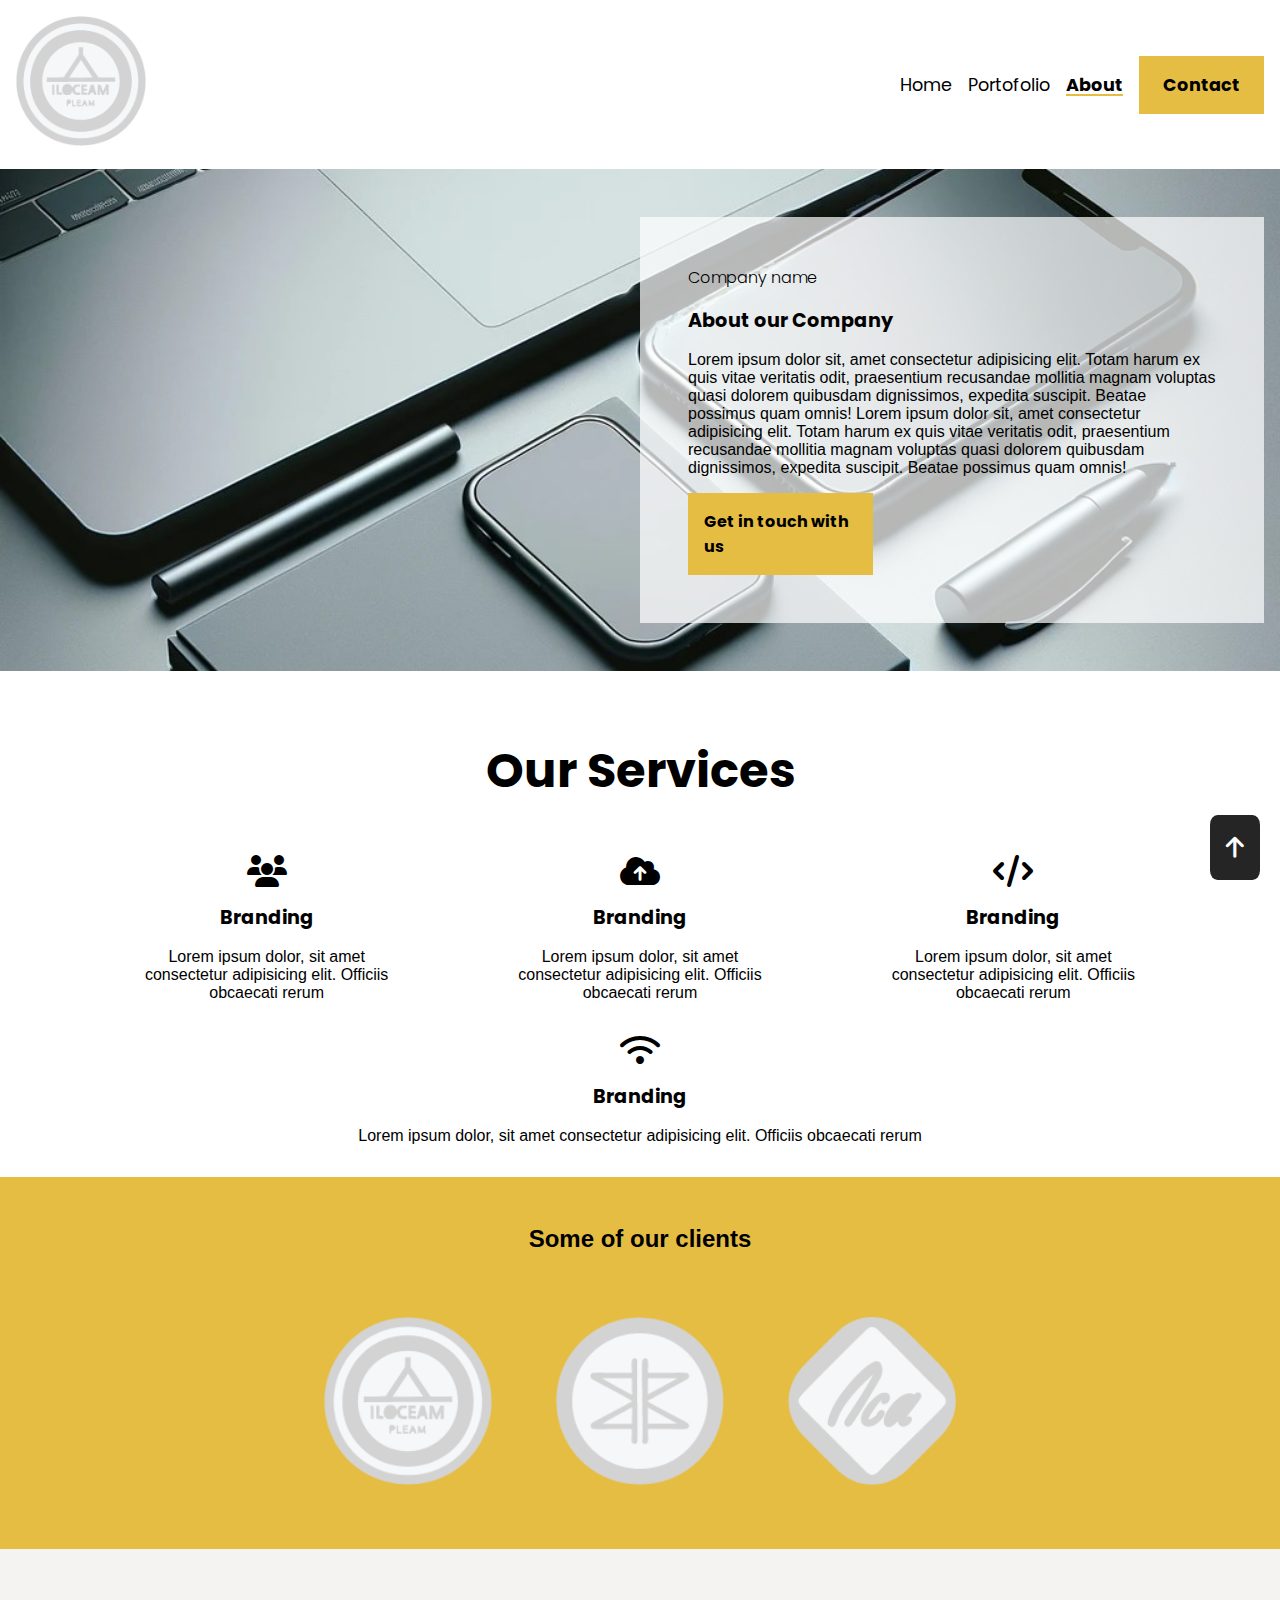
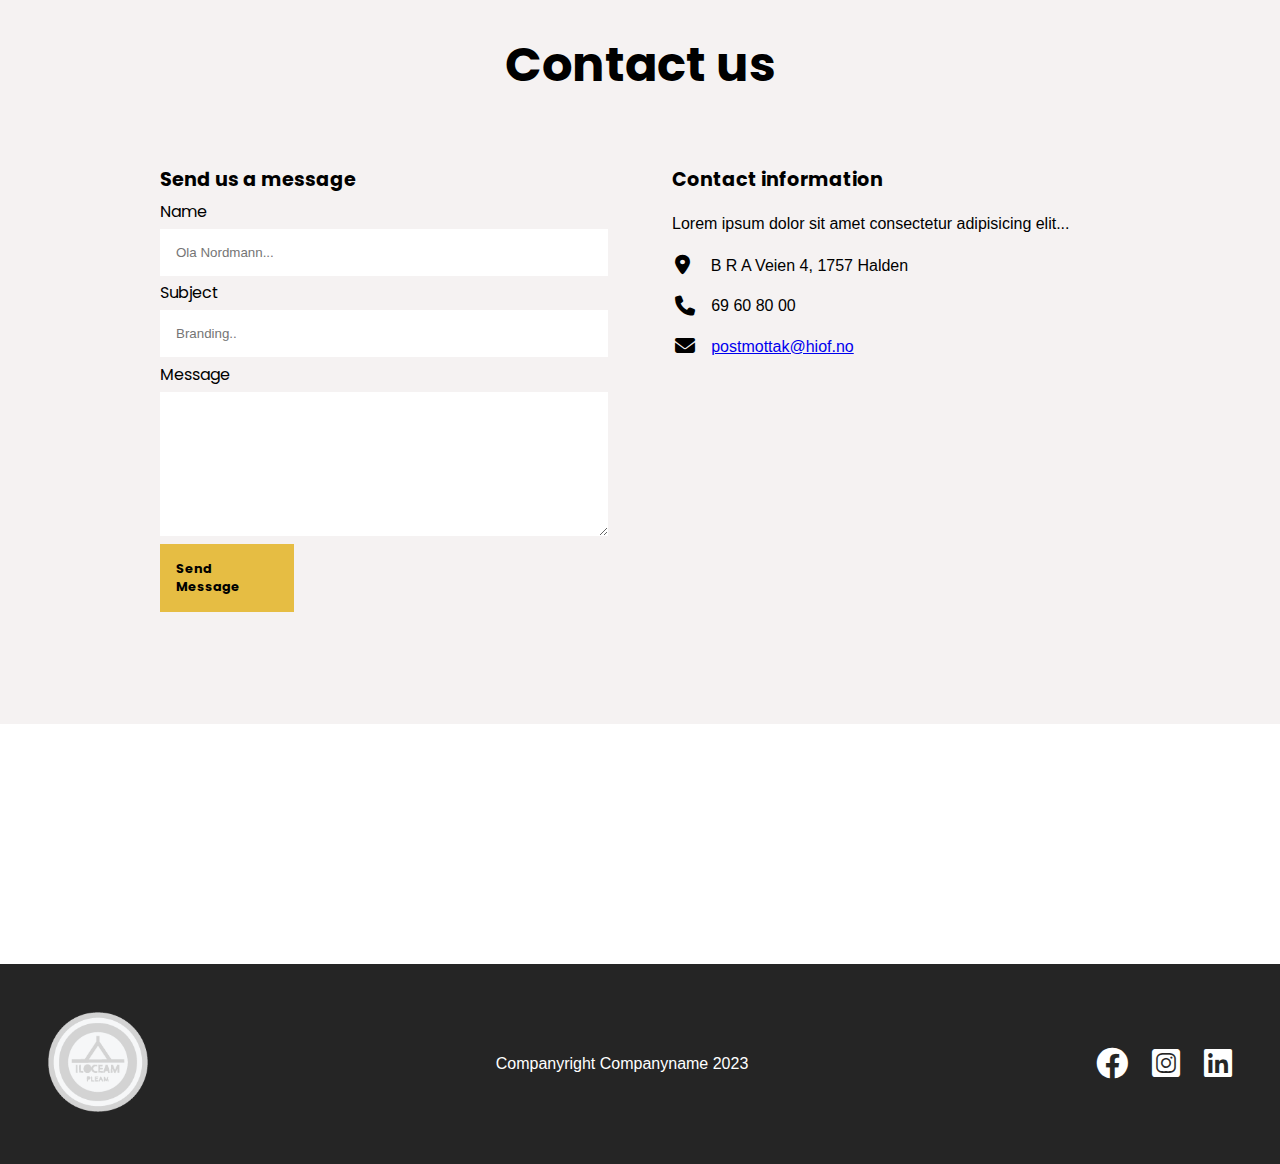
==== commit 6c4722c0: "pretty much finished, microdata, metadata, polishing, added my document for ambition etc. Polishing " ====
--- a/about.html
+++ b/about.html
@@ -3,74 +3,98 @@
     <head>
         <meta charset="UTF-8">
         <meta name="viewport" content="width=device-width, initial-scale=1.0">
-        <meta name="description" content="This is the front-page of the 2023 Webutvikling exam.">
+        <meta name="description" content="This is the about-page of the 2023 Webutvikling exam. Relevant keyword for about page.">
+        <meta name="author" content="Ola Nordmann">
+        <meta property="og:url" content="https://OlaNordmann.no">
+        <meta property="og:title" content="Webutvikling | Exam About">
+        <meta property="og:type" content="Exam-Project">
+        <meta property="og:description" content="This is the about-page of the 2023 Webutvikling exam. Relevant keyword for about page.">
+        <meta property="og:image" content="https://OlaNordmann.com/img/AnImage">
         <link href="css/font/css/fontawesome.css" rel="stylesheet">
         <link href="css/font/css/brands.css" rel="stylesheet">
         <link href="css/font/css/solid.css" rel="stylesheet">
         <link rel="stylesheet" href="css/main.css" type="text/css">
-        <title>Webutvilking 2023 Exam Project</title>
+        <link rel="icon" type="image/x-icon" href="img/logo1.png">
+        <title>Webutvikling | Exam About</title>
     </head>
     <body id="body-grid">
         <header id="header-flex">
-            <a class="logo" href="index.html"><img src="img/logo1.png" alt="Logo for the website, a round representative picture"></a>
+            <a href="#about-main" class="skip-link"><i class="fa-solid fa-forward-step" style="color: #000000;"></i> Main content</a>
+            <a class="logo" href="index.html"><img src="img/logo1.png" alt="Company logo"></a>
             <nav>
                 <ul>
                     <li><a href="index.html">Home</a></li>
                     <li><a href="products.html">Portofolio</a></li>
                     <li class="current_page_navigation"><a href="about.html">About</a></li>
-                    <li id="contact_page_navigation"><a href="about.html">Contact</a></li>
+                    <li><a id="contact_page_navigation" href="about.html#about-contact-container">Contact</a></li>
                 </ul>
             </nav>
-            <a href="#header-flex" id="back-to-top" title="Back to top">
-                <i class="fa-solid fa-arrow-up fa-xl" style="color: #ffffff;"></i>
-            </a>
         </header>
         <main id="about-main">
+            <!-- Om siden hadde en Breadcrumb ville mikrodata koden sett ca. slikt ut. -->
+            <!-- Slik breadcrumb navigasjon er veldig nyttig med tanke på at det er enkelt å navigere seg tilbake til forrige side, og man vet hvor man er hen.
+            I slik tilfelle er det kanskje ikke så nødvendig siden vi operer bare med 3 sider. En slik breadcrumb ville så klart vært på de ulike sidene -->
+            <!-- <nav aria-label="breadcrumb-navigation" itemscope itemtype="https://schema.org/BreadcrumbList">
+                <ul>
+                    <li itemprop="itemListElement" itemscope itemtype="https://schema.org/ListItem">
+                        <a itemprop="item" href="#">
+                            <span itemprop="name">Home</span>
+                        </a>
+                        <meta itemprop="position" content="1"/>
+                    </li>
+                    <li itemprop="itemListElement" itemscope itemtype="https://schema.org/ListItem">
+                        <a itemprop="item" href="#">
+                            <span itemprop="name">About</span>
+                        </a>
+                        <meta itemprop="position" content="2"/>
+                    </li>
+                </ul>
+            </nav> -->
             <section id="about-background">
-                <div id="about-background-content">
-                    <span>Company name</span>
+                <div id="about-background-content" itemscope itemtype="https://schema.org/Organization">
+                    <span itemprop="name">Company name</span>
                     <h1>About our Company</h1>
-                    <p>
+                    <p itemprop="description">
                         Lorem ipsum dolor sit, amet consectetur adipisicing elit. Totam harum ex quis vitae veritatis odit, praesentium recusandae mollitia magnam voluptas quasi dolorem quibusdam dignissimos, expedita suscipit. Beatae possimus quam omnis!
                         Lorem ipsum dolor sit, amet consectetur adipisicing elit. Totam harum ex quis vitae veritatis odit, praesentium recusandae mollitia magnam voluptas quasi dolorem quibusdam dignissimos, expedita suscipit. Beatae possimus quam omnis!
                     </p>
-                    <a href="#">Get in touch with us</a>
+                    <a href="#about-contact-container">Get in touch with us</a>
                 </div>
             </section>
-            <section id="services">
-                <h2>Our Services</h2>
+            <section id="services" aria-labelledby="services-heading" itemscope itemtype="https://schema.org/Service">
+                <h2 id="services-heading">Our Services</h2>
                 <section id="branding-elements">
-                    <article>
+                    <article itemprop="hasOfferCatalog" itemscope itemtype="https://schema.org/OfferCatalog">
                         <i class="fa-solid fa-users fa-2x"></i>
-                        <h3>Branding</h3>
-                        <p>Lorem ipsum dolor, sit amet consectetur adipisicing elit. Officiis obcaecati rerum</p>
+                        <h3 itemprop="name">Branding</h3>
+                        <p itemprop="description">Lorem ipsum dolor, sit amet consectetur adipisicing elit. Officiis obcaecati rerum</p>
                     </article>
-                    <article>
+                    <article itemprop="hasOfferCatalog" itemscope itemtype="https://schema.org/OfferCatalog">
                         <i class="fa-solid fa-cloud-arrow-up fa-2x"></i>
-                        <h3>Branding</h3>
-                        <p>Lorem ipsum dolor, sit amet consectetur adipisicing elit. Officiis obcaecati rerum</p>
+                        <h3 itemprop="name">Branding</h3>
+                        <p itemprop="description">Lorem ipsum dolor, sit amet consectetur adipisicing elit. Officiis obcaecati rerum</p>
                     </article>
-                    <article>
+                    <article itemprop="hasOfferCatalog" itemscope itemtype="https://schema.org/OfferCatalog">
                         <i class="fa-solid fa-code fa-2x"></i>
-                        <h3>Branding</h3>
-                        <p>Lorem ipsum dolor, sit amet consectetur adipisicing elit. Officiis obcaecati rerum</p>
+                        <h3 itemprop="name">Branding</h3>
+                        <p itemprop="description">Lorem ipsum dolor, sit amet consectetur adipisicing elit. Officiis obcaecati rerum</p>
                     </article>
-                    <article>
+                    <article itemprop="hasOfferCatalog" itemscope itemtype="https://schema.org/OfferCatalog">
                         <i class="fa-solid fa-wifi fa-2x"></i>
-                        <h3>Branding</h3>
-                        <p>Lorem ipsum dolor, sit amet consectetur adipisicing elit. Officiis obcaecati rerum</p>
+                        <h3 itemprop="name">Branding</h3>
+                        <p itemprop="description">Lorem ipsum dolor, sit amet consectetur adipisicing elit. Officiis obcaecati rerum</p>
                     </article>
                 </section>
             </section>
             <section id="about-clients">
-                <h2>Some of our clients</h2>
+                <h2 tabindex="0">Some of our clients</h2>
                 <article>
-                    <img class="client-logo" src="img/logo1.png" alt="Logo of a company">
-                    <img class="client-logo" src="img/logo2.png" alt="Logo of a company">
-                    <img class="client-logo" src="img/logo3.png" alt="Logo of a company">
+                    <img class="client-logo" src="img/logo1.png" alt="Logo of a company1">
+                    <img class="client-logo" src="img/logo2.png" alt="Logo of a company2">
+                    <img class="client-logo" src="img/logo3.png" alt="Logo of a company3">
                 </article>
             </section>
-            <section id="about-contact-container">
+            <section id="about-contact-container" itemscope itemtype="https://schema.org/ContactPoint">
                 <h2>Contact us</h2>
                 <article id="contact-us">
                     <h3>Send us a message</h3>
@@ -84,13 +108,18 @@
                         <button type="submit">Send Message</button>
                     </form>
                 </article>
-                <article id="contact-information">
+                <article id="contact-information" itemscope itemtype="https://schema.org/Organization">
+                    <meta itemprop="name" content="Company Name">
+                    <img itemprop="image" src="img/logo1.png" alt="Company Logo" class="hidden">
                     <h3>Contact information</h3>
-                    <p>Lorem ipsum dolor sit amet consectetur adipisicing elit. Incidunt vero odio provident natus quisquam rem consequuntur dolor illo asperiores amet et, iste perspiciatis dolorum eos accusamus quos rerum. Saepe, debitis.</p>
+                    <p>Lorem ipsum dolor sit amet consectetur adipisicing elit...</p>
                     <ul>
-                        <li><i class="fa-solid fa-location-dot fa-lg" style="color: #000000;"></i> B R A Veien 4, 1757 Halden</li>
-                        <li><i class="fa-solid fa-phone fa-lg" style="color: #000000;"></i>69 60 80 00</li>
-                        <li><i class="fa-solid fa-envelope fa-lg" style="color: #000000;"></i><a href="mailto:postmottak@hiof.no">postmottak@hiof.no</a></li>
+                        <li itemprop="address" itemscope itemtype="https://schema.org/PostalAddress">
+                            <i class="fa-solid fa-location-dot fa-lg" style="color: #000000;"></i>
+                            <span itemprop="streetAddress">B R A Veien 4</span>, <span itemprop="postalCode">1757</span> <span itemprop="addressLocality">Halden</span>
+                        </li>
+                        <li itemprop="telephone"><i class="fa-solid fa-phone fa-lg" style="color: #000000;"></i>69 60 80 00</li>
+                        <li itemprop="email"><i class="fa-solid fa-envelope fa-lg" style="color: #000000;"></i><a href="mailto:postmottak@hiof.no">postmottak@hiof.no</a></li>
                     </ul>
                 </article>
             </section>
@@ -98,16 +127,19 @@
                 <iframe src="https://www.google.com/maps/embed?pb=!1m18!1m12!1m3!1d4094.4164869169167!2d11.348240344778466!3d59.12892465451155!2m3!1f0!2f0!3f0!3m2!1i1024!2i768!4f13.1!3m3!1m2!1s0x464412f0d344246f%3A0x4e47f19c99b253b1!2s%C3%98stfold%20University%20College!5e0!3m2!1sen!2sno!4v1700143550949!5m2!1sen!2sno" width="400" height="300" style="border:0;" allowfullscreen="" loading="lazy" referrerpolicy="no-referrer-when-downgrade"></iframe>
             </section>
         </main>
-        <footer>
-            <a href="index.html"><img src="img/logo1.png" alt="Logo for the website, a round representative picture"></a>
-            <span>Companyright Companyname 2023</span>
+        <footer itemscope itemtype="https://schema.org/Organization">
+            <a href="index.html"><img src="img/logo1.png" alt="Company logo"></a>
+            <span>Companyright <span itemprop="name">Companyname</span> 2023</span>
             <nav>
                 <ul>
-                    <li><a href="https://facebook.com" target="_blank"><i class="fa-brands fa-facebook fa-2xl" style="color: #ffffff;"></i></a></li>
-                    <li><a href="https://instagram.com" target="_blank"><i class="fa-brands fa-instagram fa-2xl" style="color: #ffffff;"></i></a></li>
-                    <li><a href="https://linkedin.com" target="_blank"><i class="fa-brands fa-linkedin fa-2xl" style="color: #ffffff;"></i></a></li>
+                    <li><a href="https://facebook.com" target="_blank" aria-label="Follow us on Facebook"><i class="fa-brands fa-facebook fa-2xl" style="color: #ffffff;"></i></a></li>
+                    <li><a href="https://instagram.com" target="_blank" aria-label="Follow us on Instagram"><i class="fa-brands fa-square-instagram fa-2xl" style="color: #ffffff;"></i></a></li>
+                    <li><a href="https://linkedin.com" target="_blank" aria-label="Check out our linkedin"><i class="fa-brands fa-linkedin fa-2xl" style="color: #ffffff;"></i></a></li>
                 </ul>
             </nav>
+            <a href="#header-flex" id="back-to-top" title="Back to top">
+                <i class="fa-solid fa-arrow-up fa-xl" style="color: #ffffff;"></i>
+            </a>
         </footer>
     </body>
 </html>--- a/css/main.css
+++ b/css/main.css
@@ -14,14 +14,34 @@
   max-width: 1600px;
 }
 
+.skip-link {
+  position: absolute;
+  font-family: "Poppins", sans-serif;
+  font-size: 0.7rem;
+  font-weight: 700;
+  font-style: normal;
+  text-align: left;
+  top: -500rem;
+  left: -500rem;
+}
+.skip-link:focus {
+  left: 15rem;
+  top: 0.5rem;
+  background-color: rgb(231, 231, 231);
+}
+
+.hidden {
+  display: none;
+}
+
 #header-flex {
   grid-area: header;
   display: flex;
   flex-direction: column;
   align-items: center;
   justify-content: center;
-  gap: 1.2rem;
-  padding: 1.8rem;
+  gap: 0.5rem;
+  padding: 1rem;
   grid-area: header;
 }
 #header-flex a {
@@ -33,11 +53,22 @@
   flex-direction: column;
   align-items: center;
   justify-content: center;
-  gap: 1rem;
+  gap: 0.5rem;
 }
 #header-flex nav ul li {
   list-style-type: none;
   text-align: center;
+}
+#header-flex nav ul li #contact_page_navigation {
+  background-color: #e6bd43;
+  padding: 1rem 1.5rem 1rem 1.5rem;
+  font-family: "Poppins", sans-serif;
+  font-size: 1.1rem;
+  font-weight: 700;
+  font-style: normal;
+  text-align: center;
+  display: block;
+  margin: 0.8rem 0 0 0rem;
 }
 #header-flex nav ul .current_page_navigation {
   text-decoration: underline;
@@ -50,41 +81,20 @@
   font-style: normal;
   text-align: center;
 }
-#header-flex nav ul #contact_page_navigation {
-  background-color: #e6bd43;
-  padding: 1rem 1.5rem 1rem 1.5rem;
-  font-family: "Poppins", sans-serif;
-  font-size: 1.1rem;
-  font-weight: 700;
-  font-style: normal;
-  text-align: center;
-}
-#header-flex #back-to-top {
-  position: fixed;
-  bottom: 20px;
-  right: 20px;
-  z-index: 10;
-  cursor: pointer;
-}
-#header-flex #back-to-top i {
-  background-color: #252525;
-  border-radius: 15%;
-  padding: 2rem 1rem 2rem 1rem;
-}
 
 .logo img {
-  width: 125px;
-  height: 125px;
-}
-
-#main-index {
+  width: 100px;
+  height: 100px;
+}
+
+#main-index, #about-main {
   grid-area: main;
 }
-#main-index #compeling_section_1_background {
+#main-index #compeling_section_1_background, #about-main #compeling_section_1_background {
   position: relative;
   overflow: hidden;
 }
-#main-index #compeling_section_1_background .background-image-container {
+#main-index #compeling_section_1_background .background-image-container, #about-main #compeling_section_1_background .background-image-container {
   background-image: url(../img/laptop-phone.jpg);
   background-repeat: no-repeat;
   background-position: center;
@@ -95,10 +105,10 @@
   opacity: 0.5;
   z-index: -2;
 }
-#main-index #compeling_section_1_background video {
+#main-index #compeling_section_1_background video, #about-main #compeling_section_1_background video {
   display: none;
 }
-#main-index #compeling_section_1_background #compeling_1 {
+#main-index #compeling_section_1_background #compeling_1, #about-main #compeling_section_1_background #compeling_1 {
   display: flex;
   flex-direction: column;
   align-items: center;
@@ -106,21 +116,21 @@
   gap: 1.2rem;
   padding: 4rem 2.5rem 4rem 2.5rem;
 }
-#main-index #compeling_section_1_background #compeling_1 h1 {
+#main-index #compeling_section_1_background #compeling_1 h1, #about-main #compeling_section_1_background #compeling_1 h1 {
   font-family: "Poppins", sans-serif;
   font-size: 2.5rem;
   font-weight: 700;
   font-style: normal;
   text-align: center;
 }
-#main-index #compeling_section_1_background #compeling_1 p {
+#main-index #compeling_section_1_background #compeling_1 p, #about-main #compeling_section_1_background #compeling_1 p {
   font-family: Arial, Helvetica, sans-serif;
   font-size: 1.3rem;
   font-weight: 400;
   font-style: normal;
   text-align: center;
 }
-#main-index #compeling_section_1_background #compeling_1 a {
+#main-index #compeling_section_1_background #compeling_1 a, #about-main #compeling_section_1_background #compeling_1 a {
   color: #000;
   background-color: #e6bd43;
   padding: 1.2rem;
@@ -130,10 +140,10 @@
   font-style: normal;
   text-align: left;
 }
-#main-index #compeling_section #compeling_2 {
+#main-index #compeling_section #compeling_2, #about-main #compeling_section #compeling_2 {
   padding: 4rem 2.7rem 4rem 2.7rem;
 }
-#main-index #compeling_section #compeling_2 p {
+#main-index #compeling_section #compeling_2 p, #about-main #compeling_section #compeling_2 p {
   margin-top: 2rem;
   font-family: Arial, Helvetica, sans-serif;
   font-size: 1.3rem;
@@ -141,25 +151,28 @@
   font-style: normal;
   text-align: center;
 }
-#main-index #compeling_section #compeling_2 h2 {
+#main-index #compeling_section #compeling_2 p:focus, #about-main #compeling_section #compeling_2 p:focus {
+  outline: 2px transparent;
+}
+#main-index #compeling_section #compeling_2 h2, #about-main #compeling_section #compeling_2 h2 {
   font-family: "Poppins", sans-serif;
   font-size: 1.3rem;
   font-weight: 700;
   font-style: normal;
   text-align: center;
 }
-#main-index #compeling_section2 {
+#main-index #compeling_section2, #about-main #compeling_section2 {
   background-color: #e6bd43;
   display: flex;
   flex-direction: column;
   align-items: center;
   justify-content: center;
 }
-#main-index #compeling_section2 img {
+#main-index #compeling_section2 img, #about-main #compeling_section2 img {
   max-width: 100%;
   padding: 2.5rem;
 }
-#main-index #compeling_section2 article {
+#main-index #compeling_section2 article, #about-main #compeling_section2 article {
   display: flex;
   flex-direction: column;
   align-items: center;
@@ -167,17 +180,17 @@
   gap: 1.5rem;
   padding: 2.5rem 5.5rem 4rem 5.5rem;
 }
-#main-index #compeling_section2 article h2 {
+#main-index #compeling_section2 article h2, #about-main #compeling_section2 article h2 {
   font-family: "Poppins", sans-serif;
   font-size: 1.3rem;
   font-weight: 700;
   font-style: normal;
   text-align: left;
 }
-#main-index #compeling_section2 article p {
+#main-index #compeling_section2 article p, #about-main #compeling_section2 article p {
   font-size: 1.3rem;
 }
-#main-index #compeling_section2 article a {
+#main-index #compeling_section2 article a, #about-main #compeling_section2 article a {
   border: #000 solid 3px;
   padding: 1.1rem;
   color: #000;
@@ -187,18 +200,18 @@
   font-style: normal;
   text-align: left;
 }
-#main-index .icons {
+#main-index .icons, #about-main .icons {
   width: 150px;
   height: 150px;
 }
-#main-index #services {
+#main-index #services, #about-main #services {
   display: flex;
   flex-direction: column;
   align-items: center;
   justify-content: center;
   gap: 3rem;
 }
-#main-index #services h2 {
+#main-index #services h2, #about-main #services h2 {
   font-family: "Poppins", sans-serif;
   font-size: 1.5rem;
   font-weight: 700;
@@ -206,7 +219,7 @@
   text-align: center;
   padding-top: 4rem;
 }
-#main-index #services #branding-elements {
+#main-index #services #branding-elements, #about-main #services #branding-elements {
   display: flex;
   flex-direction: row;
   align-items: center;
@@ -214,7 +227,7 @@
   flex-wrap: wrap;
   gap: 2rem;
 }
-#main-index #services #branding-elements article {
+#main-index #services #branding-elements article, #about-main #services #branding-elements article {
   display: flex;
   flex-direction: column;
   align-items: center;
@@ -222,18 +235,18 @@
   flex: 1 1 250px;
   gap: 1rem;
 }
-#main-index #services #branding-elements article h3 {
+#main-index #services #branding-elements article h3, #about-main #services #branding-elements article h3 {
   font-family: "Poppins", sans-serif;
   font-size: 1.2rem;
   font-weight: 700;
   font-style: normal;
   text-align: center;
 }
-#main-index #services #branding-elements article p {
+#main-index #services #branding-elements article p, #about-main #services #branding-elements article p {
   padding: 0 2rem 0 2rem;
   text-align: center;
 }
-#main-index #newsletter {
+#main-index #newsletter, #about-main #newsletter {
   padding: 4rem 1.5rem 3rem 1.5rem;
   margin-top: 4rem;
   background-color: rgb(235, 233, 233);
@@ -243,18 +256,18 @@
   justify-content: center;
   gap: 1.2rem;
 }
-#main-index #newsletter h2 {
+#main-index #newsletter h2, #about-main #newsletter h2 {
   font-family: "Poppins", sans-serif;
   font-size: 1.5rem;
   font-weight: 700;
   font-style: normal;
   text-align: center;
 }
-#main-index #newsletter form input {
+#main-index #newsletter form input, #about-main #newsletter form input {
   padding: 1rem;
   border: none;
 }
-#main-index #newsletter form button {
+#main-index #newsletter form button, #about-main #newsletter form button {
   background-color: #e6bd43;
   padding: 1rem;
   border: none;
@@ -422,6 +435,9 @@
 #about-main #about-clients h2 {
   padding: 3rem;
 }
+#about-main #about-clients h2:focus {
+  outline: 2px transparent;
+}
 #about-main #about-clients article {
   display: flex;
   flex-wrap: wrap;
@@ -576,7 +592,24 @@
   height: 30px;
 }
 
+#back-to-top {
+  position: fixed;
+  bottom: 20px;
+  right: 20px;
+  z-index: 10;
+  cursor: pointer;
+}
+#back-to-top i {
+  background-color: #252525;
+  border-radius: 15%;
+  padding: 2rem 1rem 2rem 1rem;
+}
+
 @media only screen and (min-width: 1230px) {
+  .logo img {
+    width: 130px;
+    height: 130px;
+  }
   #header-flex {
     flex-direction: row;
     justify-content: space-between;
@@ -589,10 +622,11 @@
   #header-flex nav ul li a {
     font-size: 1.1rem;
   }
-  #header-flex nav ul #contact_page_navigation:hover {
+  #header-flex nav ul li #contact_page_navigation {
+    margin: 0;
+  }
+  #header-flex nav ul li #contact_page_navigation:hover {
     background-color: #252525;
-  }
-  #header-flex nav ul #contact_page_navigation:hover a {
     color: #e6bd43;
   }
   #header-flex #back-to-top {
@@ -611,8 +645,9 @@
   #body-grid main #compeling_section_1_background video {
     display: block;
     width: 100%;
-    height: 30rem;
-    opacity: 0.7;
+    height: auto;
+    max-height: 30rem;
+    opacity: 0.6;
     object-fit: cover;
   }
   #body-grid main #compeling_section_1_background #compeling_1 {
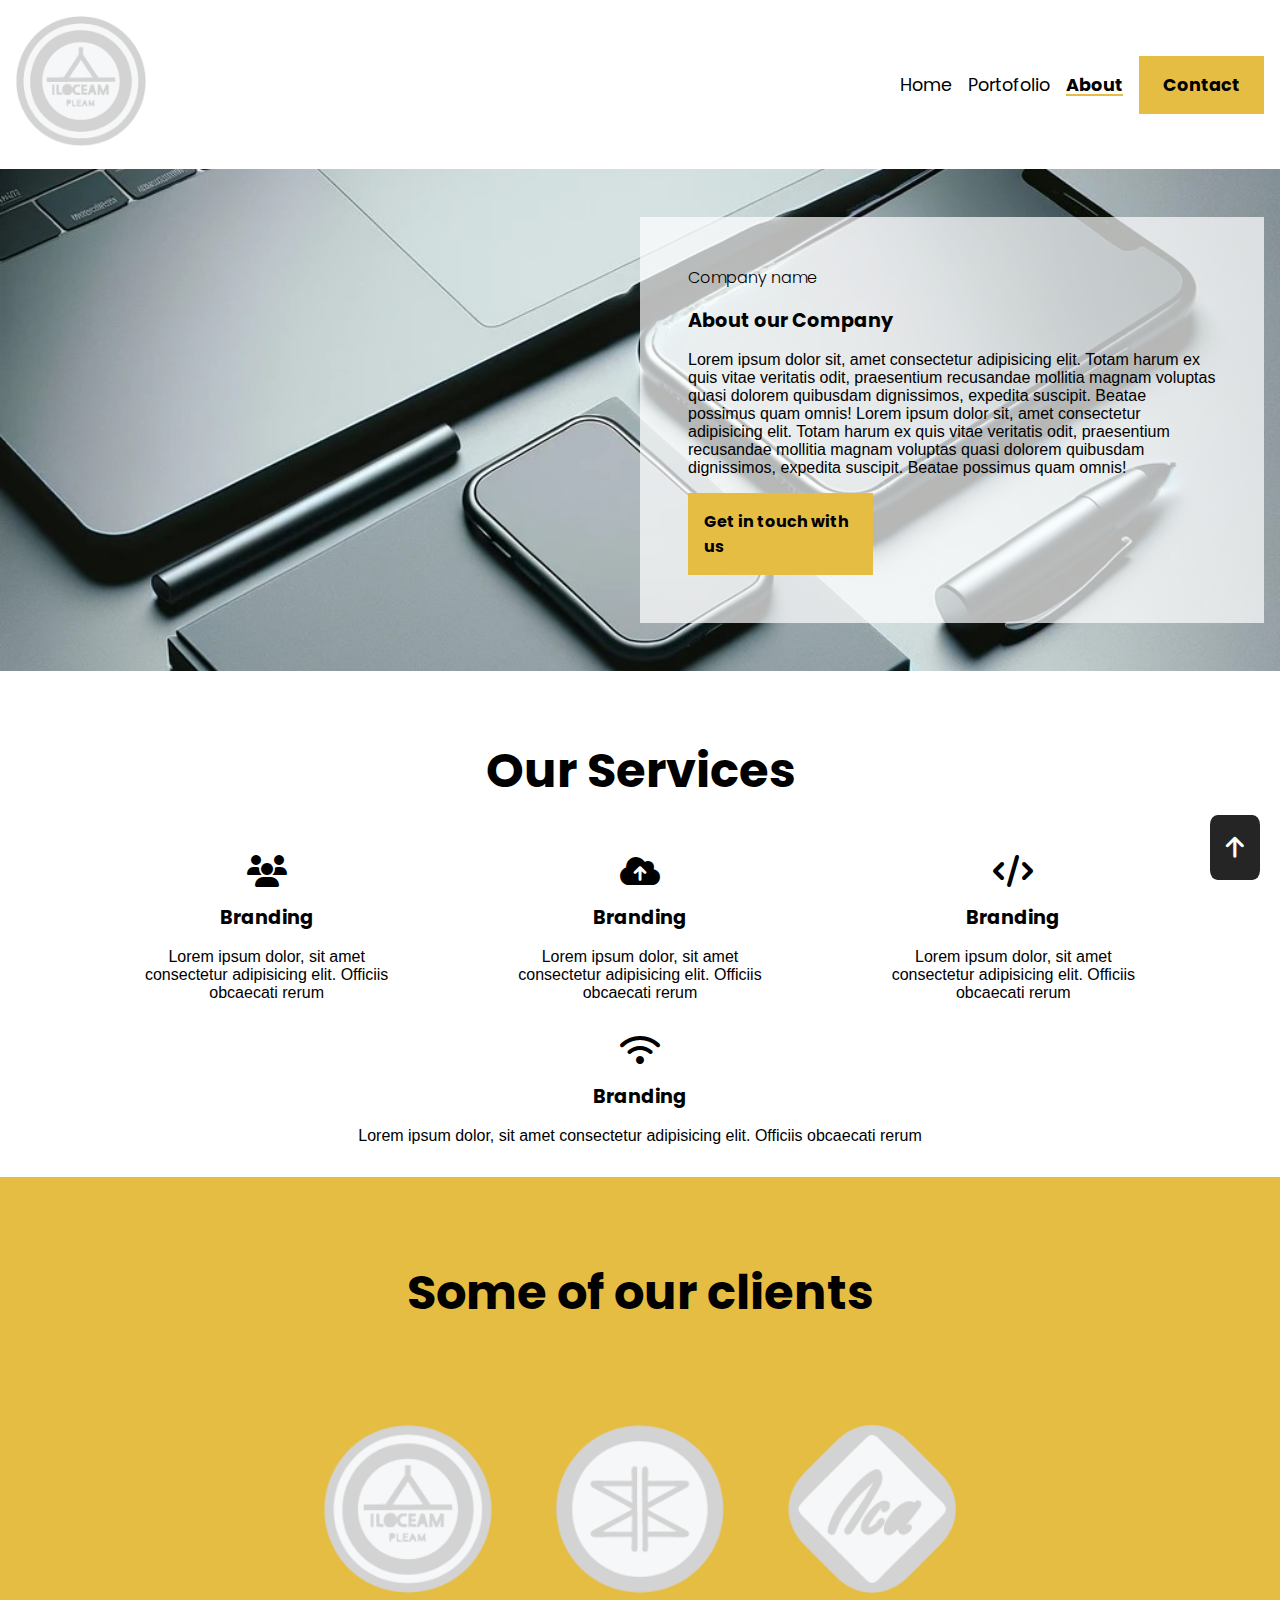
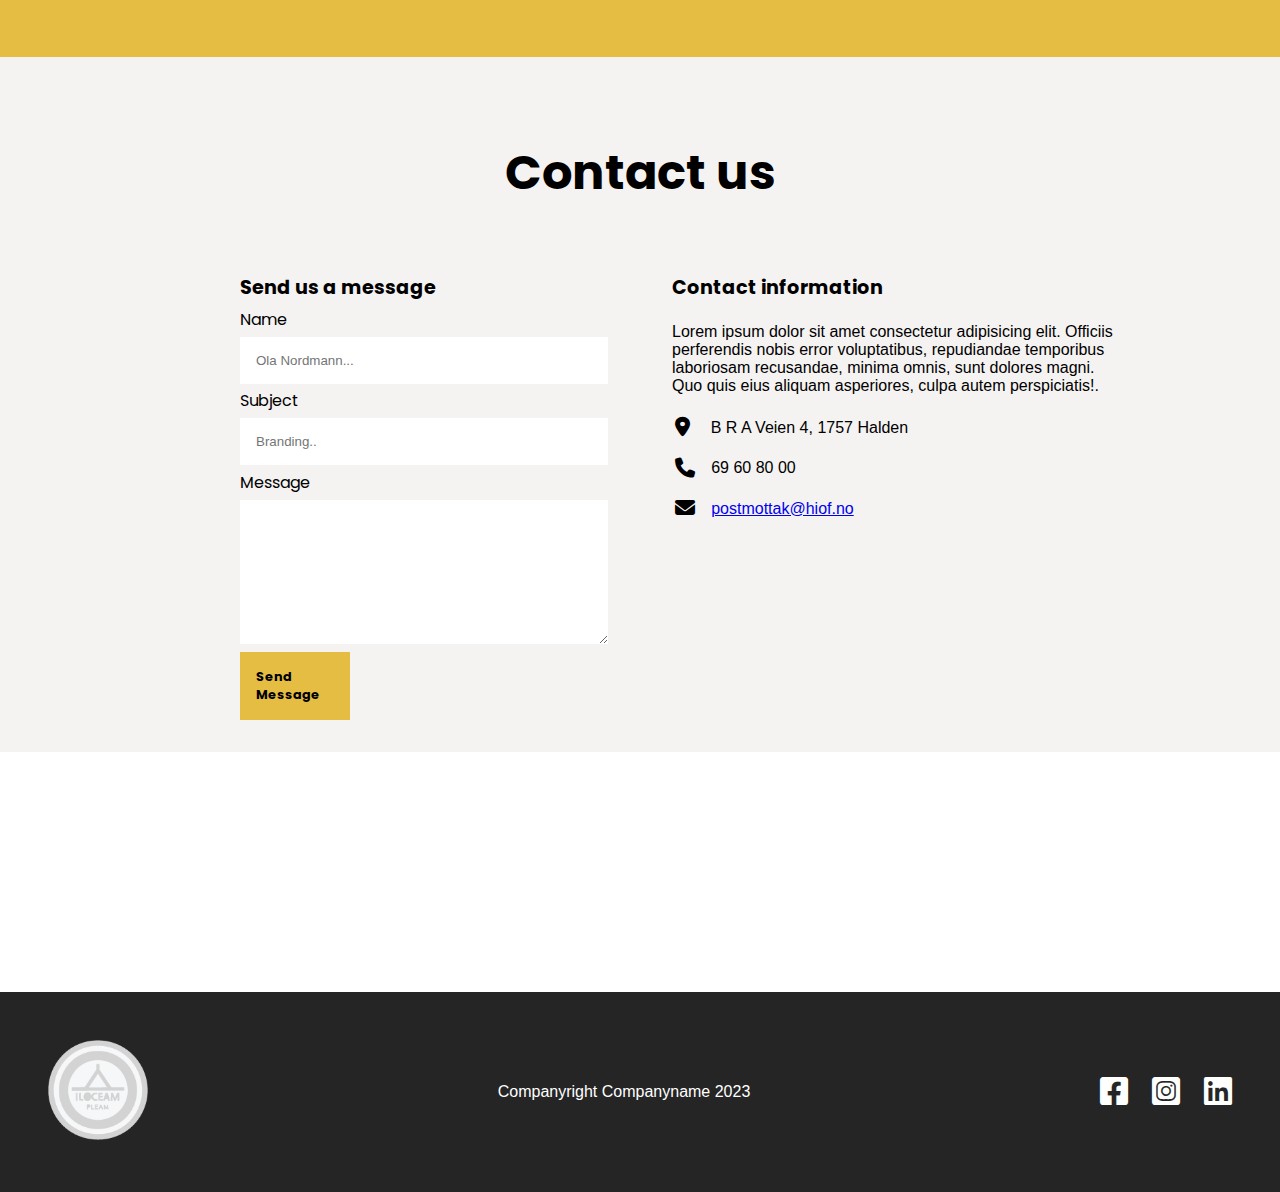
==== commit ecc446a9: "Finished, shortening code remaining, and double checking everything" ====
--- a/about.html
+++ b/about.html
@@ -5,7 +5,7 @@
         <meta name="viewport" content="width=device-width, initial-scale=1.0">
         <meta name="description" content="This is the about-page of the 2023 Webutvikling exam. Relevant keyword for about page.">
         <meta name="author" content="Ola Nordmann">
-        <meta property="og:url" content="https://OlaNordmann.no">
+        <meta property="og:url" content="https://olanordmann.no">
         <meta property="og:title" content="Webutvikling | Exam About">
         <meta property="og:type" content="Exam-Project">
         <meta property="og:description" content="This is the about-page of the 2023 Webutvikling exam. Relevant keyword for about page.">
@@ -33,7 +33,8 @@
         <main id="about-main">
             <!-- Om siden hadde en Breadcrumb ville mikrodata koden sett ca. slikt ut. -->
             <!-- Slik breadcrumb navigasjon er veldig nyttig med tanke på at det er enkelt å navigere seg tilbake til forrige side, og man vet hvor man er hen.
-            I slik tilfelle er det kanskje ikke så nødvendig siden vi operer bare med 3 sider. En slik breadcrumb ville så klart vært på de ulike sidene -->
+            I tillegg teller det positivt for SEO og UU. Med tanke på hvor liten denne siden er, og at den inneholder bare 3 sider, er det ikke så fullt nødvendig med en brødsmulesti.
+            Grunnet til dette er at siden allerede har en enkel struktur og allerede tillater en intuitiv navigering, som vil si at brødsmulesti ikke kommer til å tilføye noe spesielt verdi i dette prosjektet-->
             <!-- <nav aria-label="breadcrumb-navigation" itemscope itemtype="https://schema.org/BreadcrumbList">
                 <ul>
                     <li itemprop="itemListElement" itemscope itemtype="https://schema.org/ListItem">
@@ -112,7 +113,7 @@
                     <meta itemprop="name" content="Company Name">
                     <img itemprop="image" src="img/logo1.png" alt="Company Logo" class="hidden">
                     <h3>Contact information</h3>
-                    <p>Lorem ipsum dolor sit amet consectetur adipisicing elit...</p>
+                    <p>Lorem ipsum dolor sit amet consectetur adipisicing elit. Officiis perferendis nobis error voluptatibus, repudiandae temporibus laboriosam recusandae, minima omnis, sunt dolores magni. Quo quis eius aliquam asperiores, culpa autem perspiciatis!.</p>
                     <ul>
                         <li itemprop="address" itemscope itemtype="https://schema.org/PostalAddress">
                             <i class="fa-solid fa-location-dot fa-lg" style="color: #000000;"></i>
@@ -132,7 +133,7 @@
             <span>Companyright <span itemprop="name">Companyname</span> 2023</span>
             <nav>
                 <ul>
-                    <li><a href="https://facebook.com" target="_blank" aria-label="Follow us on Facebook"><i class="fa-brands fa-facebook fa-2xl" style="color: #ffffff;"></i></a></li>
+                    <li><a href="https://facebook.com" target="_blank" aria-label="Follow us on Facebook"><i class="fa-brands fa-square-facebook fa-2xl" style="color: #ffffff;"></i></a></li>
                     <li><a href="https://instagram.com" target="_blank" aria-label="Follow us on Instagram"><i class="fa-brands fa-square-instagram fa-2xl" style="color: #ffffff;"></i></a></li>
                     <li><a href="https://linkedin.com" target="_blank" aria-label="Check out our linkedin"><i class="fa-brands fa-linkedin fa-2xl" style="color: #ffffff;"></i></a></li>
                 </ul>
--- a/css/main.css
+++ b/css/main.css
@@ -140,10 +140,10 @@
   font-style: normal;
   text-align: left;
 }
-#main-index #compeling_section #compeling_2, #about-main #compeling_section #compeling_2 {
+#main-index #compeling_2, #about-main #compeling_2 {
   padding: 4rem 2.7rem 4rem 2.7rem;
 }
-#main-index #compeling_section #compeling_2 p, #about-main #compeling_section #compeling_2 p {
+#main-index #compeling_2 p, #about-main #compeling_2 p {
   margin-top: 2rem;
   font-family: Arial, Helvetica, sans-serif;
   font-size: 1.3rem;
@@ -151,10 +151,10 @@
   font-style: normal;
   text-align: center;
 }
-#main-index #compeling_section #compeling_2 p:focus, #about-main #compeling_section #compeling_2 p:focus {
+#main-index #compeling_2 p:focus, #about-main #compeling_2 p:focus {
   outline: 2px transparent;
 }
-#main-index #compeling_section #compeling_2 h2, #about-main #compeling_section #compeling_2 h2 {
+#main-index #compeling_2 h2, #about-main #compeling_2 h2 {
   font-family: "Poppins", sans-serif;
   font-size: 1.3rem;
   font-weight: 700;
@@ -547,8 +547,6 @@
 #about-main #about-school-map {
   width: 100%;
   height: 15rem;
-  margin: 0;
-  padding: 0;
 }
 #about-main #about-school-map iframe {
   width: 100%;
@@ -605,36 +603,44 @@
   padding: 2rem 1rem 2rem 1rem;
 }
 
+@media only screen and (min-width: 636px) {
+  #header-flex {
+    flex-direction: row;
+    justify-content: space-between;
+  }
+  #header-flex nav ul {
+    flex-direction: row;
+    gap: 1rem;
+    align-items: center;
+  }
+  #header-flex nav ul li a {
+    font-size: 1.1rem;
+  }
+  #header-flex nav ul li #contact_page_navigation {
+    margin: 0;
+  }
+  #header-flex nav ul li #contact_page_navigation:hover {
+    background-color: #252525;
+    color: #e6bd43;
+  }
+  #header-flex #back-to-top {
+    bottom: 10px;
+    right: 60px;
+  }
+  #header-flex #back-to-top img {
+    width: 50px;
+  }
+  footer {
+    display: flex;
+    flex-direction: row;
+    align-items: center;
+    justify-content: space-between;
+  }
+}
 @media only screen and (min-width: 1230px) {
   .logo img {
     width: 130px;
     height: 130px;
-  }
-  #header-flex {
-    flex-direction: row;
-    justify-content: space-between;
-  }
-  #header-flex nav ul {
-    flex-direction: row;
-    gap: 1rem;
-    align-items: center;
-  }
-  #header-flex nav ul li a {
-    font-size: 1.1rem;
-  }
-  #header-flex nav ul li #contact_page_navigation {
-    margin: 0;
-  }
-  #header-flex nav ul li #contact_page_navigation:hover {
-    background-color: #252525;
-    color: #e6bd43;
-  }
-  #header-flex #back-to-top {
-    bottom: 10px;
-    right: 60px;
-  }
-  #header-flex #back-to-top img {
-    width: 50px;
   }
   #body-grid {
     grid-template-areas: "header header header" "main main main" "footer footer footer";
@@ -669,10 +675,10 @@
     background-color: #252525;
     color: #e6bd43;
   }
-  #body-grid main #compeling_section #compeling_2 {
+  #body-grid main #compeling_2 {
     margin: 2rem 12rem 2rem 12rem;
   }
-  #body-grid main #compeling_section #compeling_2 h2 {
+  #body-grid main #compeling_2 h2 {
     font-size: 3rem;
     margin-bottom: 3rem;
   }
@@ -705,11 +711,7 @@
     margin: 0 6rem 0 6rem;
   }
   #body-grid main #newsletter {
-    display: flex;
-    flex-direction: row;
-    align-items: center;
-    justify-content: center;
-    gap: 3rem;
+    gap: 1.5rem;
   }
   #body-grid main #newsletter h2 {
     font-size: 3rem;
@@ -757,17 +759,25 @@
     background-color: #252525;
     color: #e6bd43;
   }
+  #body-grid #about-main #about-clients h2 {
+    font-family: "Poppins", sans-serif;
+    font-size: 3rem;
+    font-weight: 700;
+    font-style: normal;
+    text-align: center;
+    margin: 2rem;
+  }
   #body-grid #about-main #about-clients article {
     gap: 2rem;
   }
   #body-grid #about-main #about-contact-container {
-    padding: 5rem;
+    padding: 5rem 5rem 0 5rem;
     grid-template-columns: 1fr 1fr;
     gap: 4rem;
     grid-template-areas: "contact-title contact-title" "contact-us contact-information";
   }
   #body-grid #about-main #about-contact-container #contact-us {
-    margin-left: 5rem;
+    margin-left: 10rem;
   }
   #body-grid #about-main #about-contact-container #contact-us button {
     padding: 1rem;
@@ -784,10 +794,4 @@
     font-size: 3rem;
     padding: 0;
   }
-  #body-grid footer {
-    display: flex;
-    flex-direction: row;
-    align-items: center;
-    justify-content: space-between;
-  }
 }/*# sourceMappingURL=main.css.map */